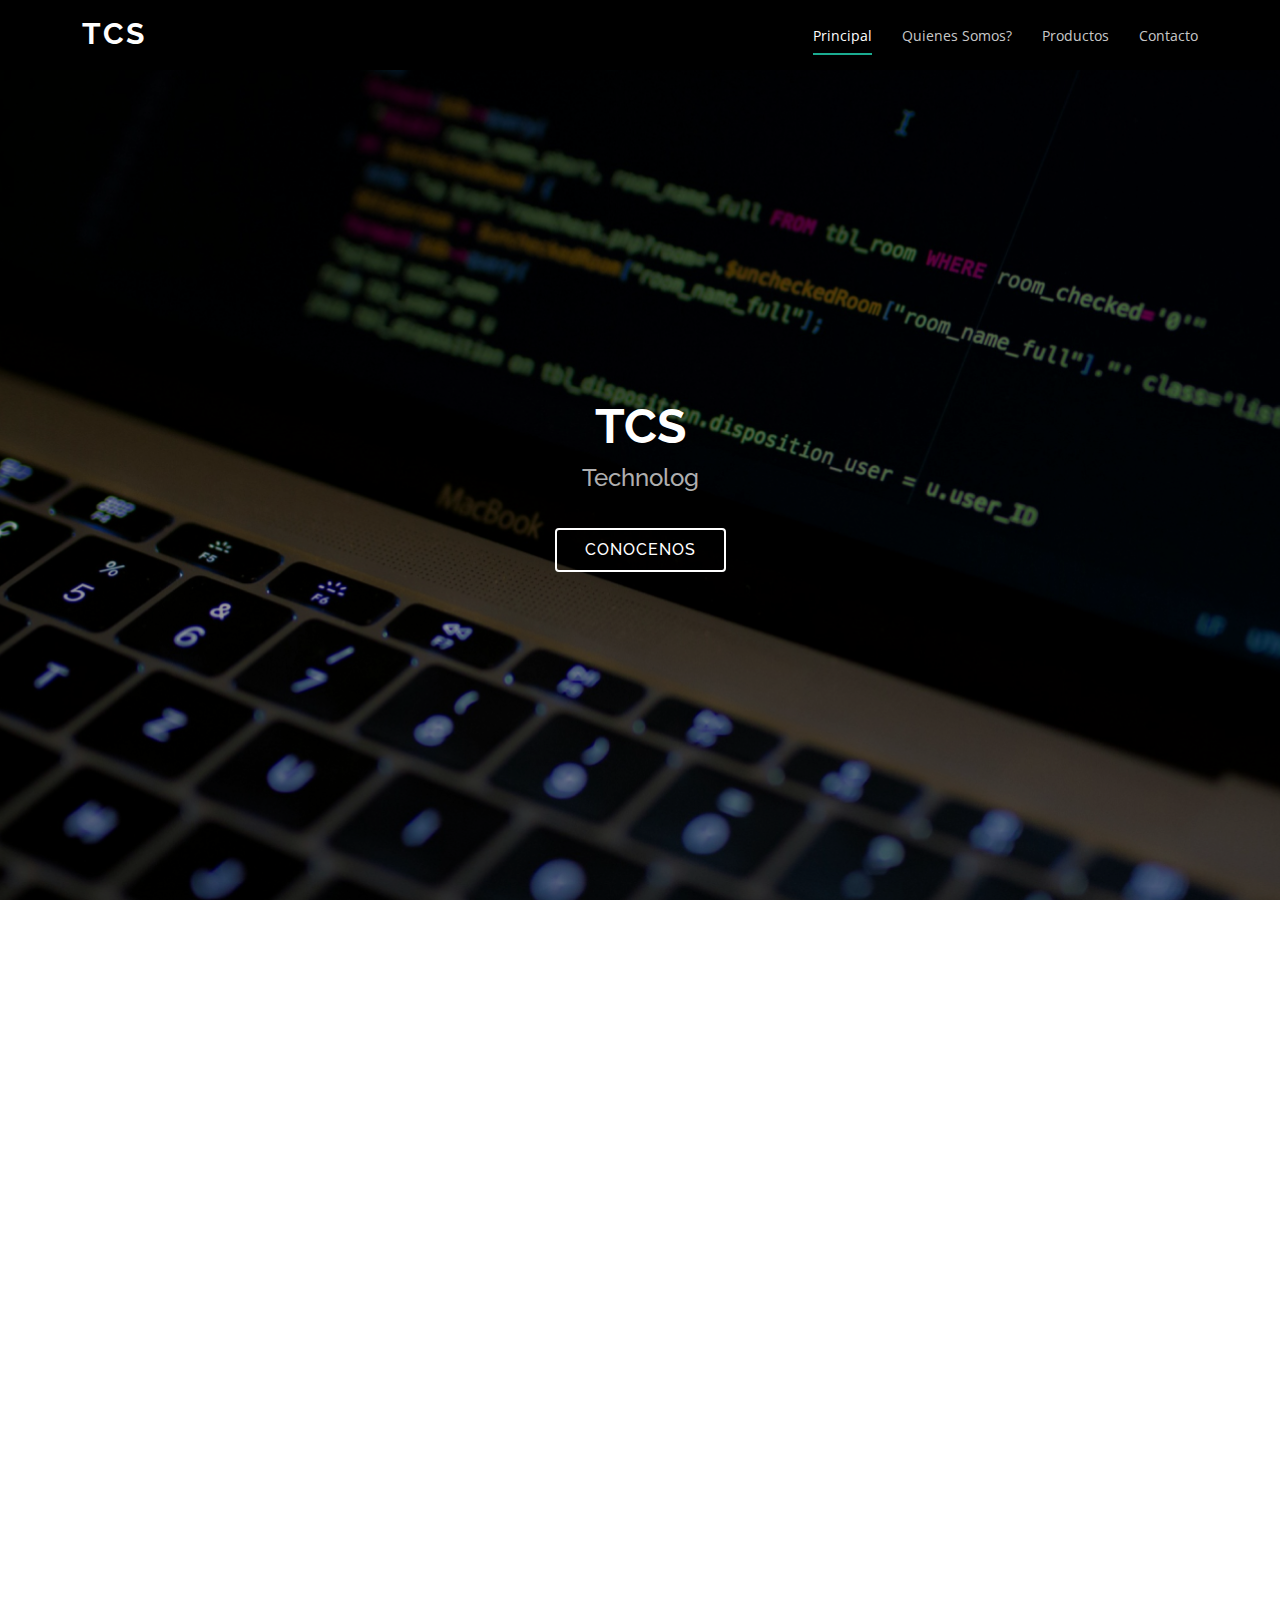
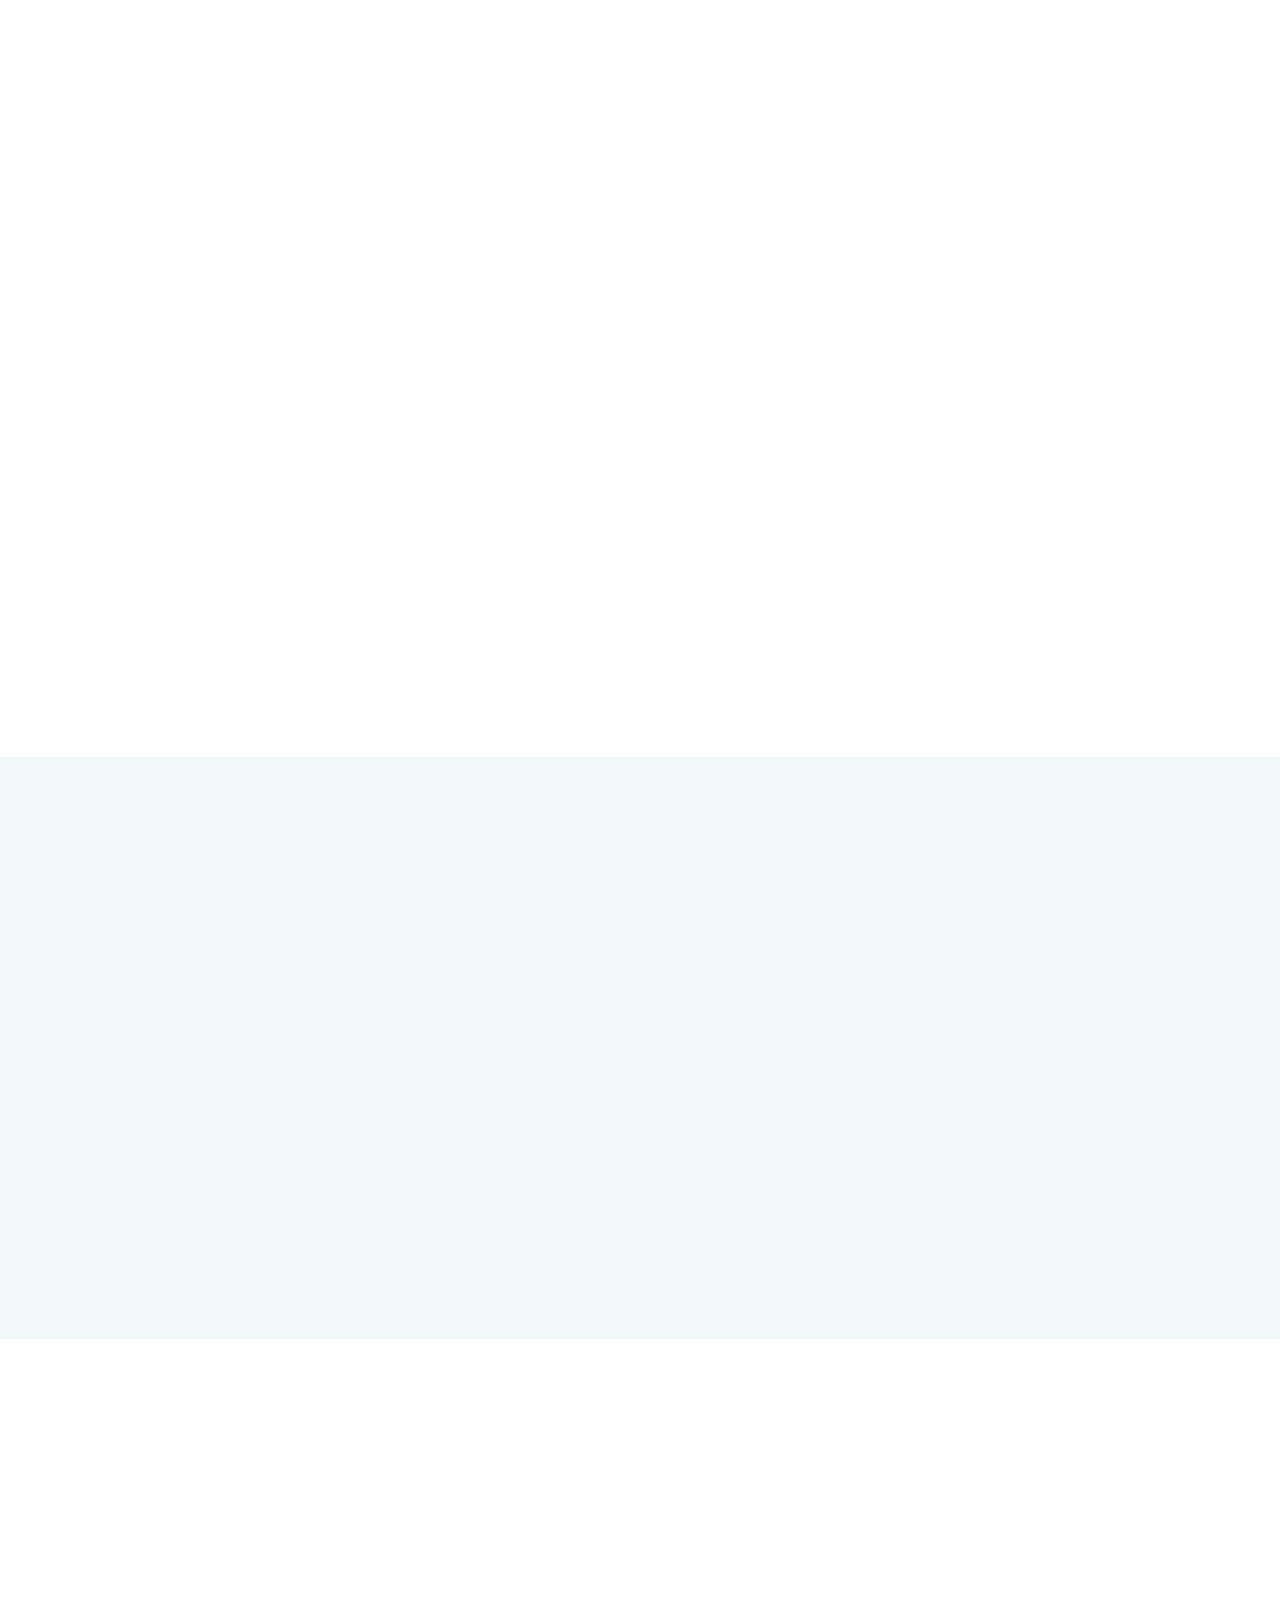
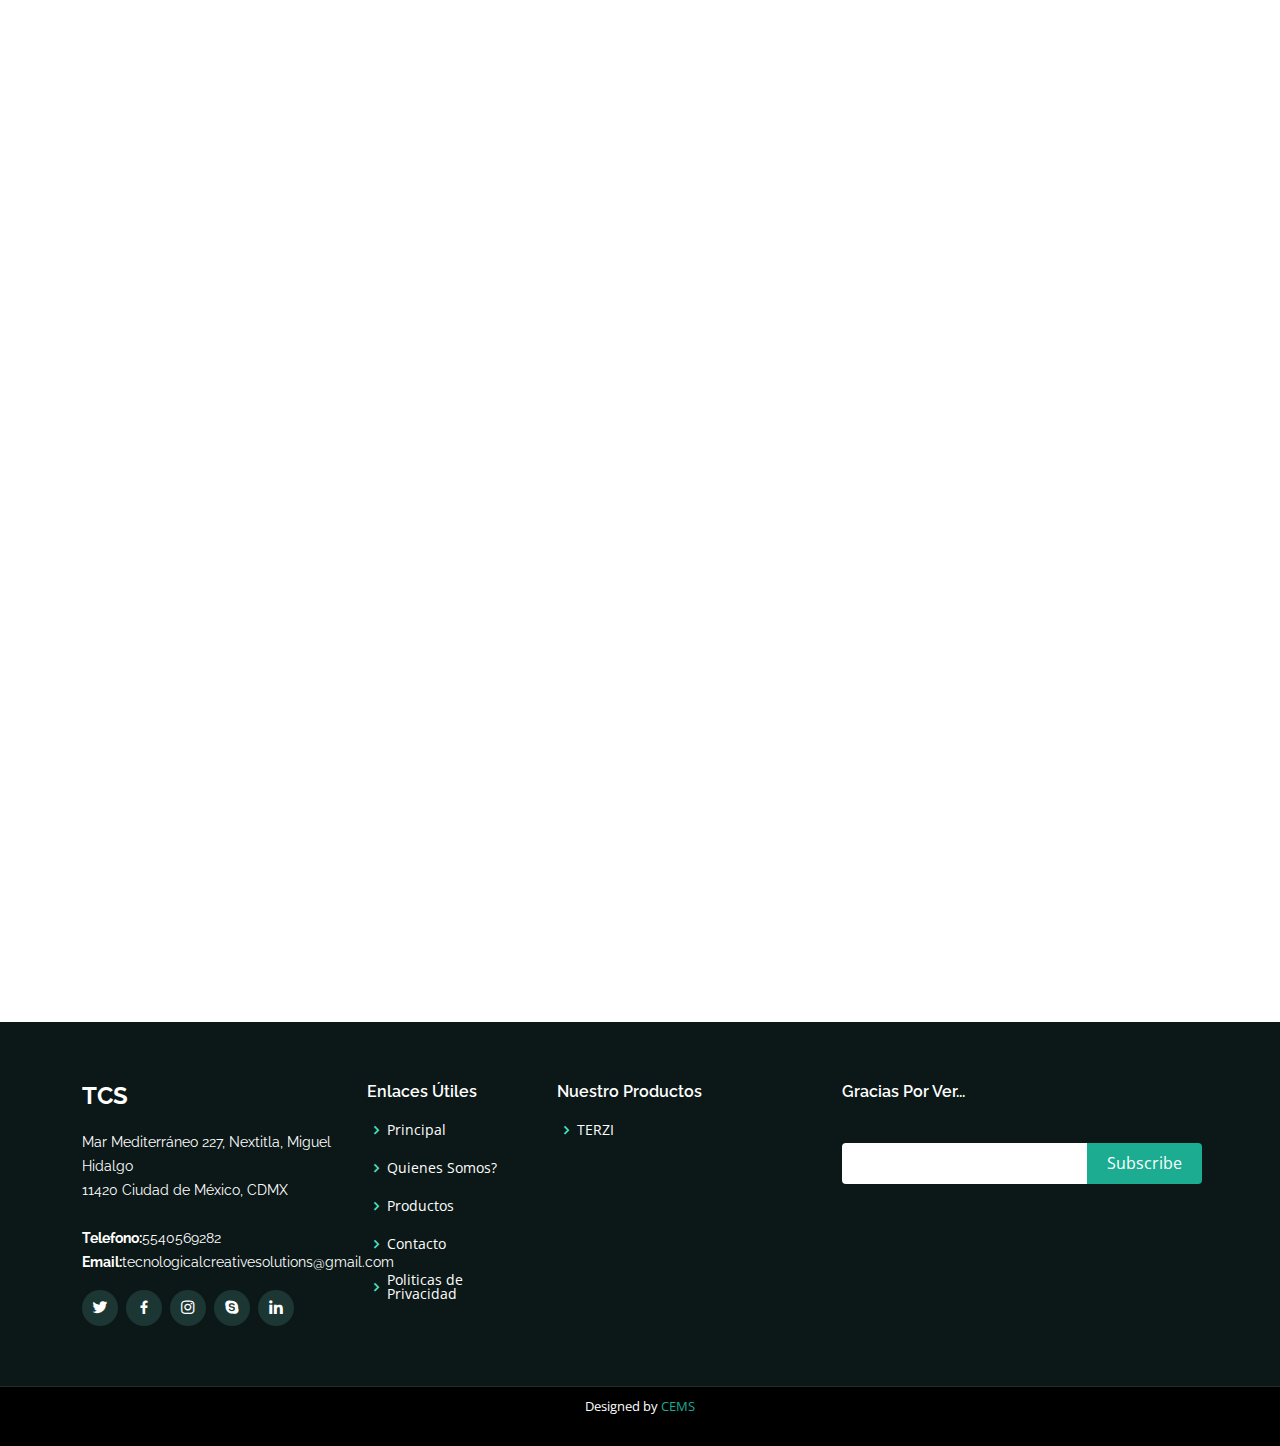
==== index.html @ e05beb1e "Update index.html" ====
<!DOCTYPE html>
<html lang="en">

<head>
  <meta charset="utf-8">
  <meta content="width=device-width, initial-scale=1.0" name="viewport">

  <title>TCS</title>
  <meta content="" name="description">
  <meta content="" name="keywords">


  

  <!-- Google Fonts -->
  <link href="https://fonts.googleapis.com/css?family=Open+Sans:300,300i,400,400i,600,600i,700,700i|Raleway:300,300i,400,400i,500,500i,600,600i,700,700i|Poppins:300,300i,400,400i,500,500i,600,600i,700,700i" rel="stylesheet">

  <!-- Vendor CSS Files -->
  <link href="assets/vendor/aos/aos.css" rel="stylesheet">
  <link href="assets/vendor/bootstrap/css/bootstrap.min.css" rel="stylesheet">
  <link href="assets/vendor/bootstrap-icons/bootstrap-icons.css" rel="stylesheet">
  <link href="assets/vendor/boxicons/css/boxicons.min.css" rel="stylesheet">
  <link href="assets/vendor/glightbox/css/glightbox.min.css" rel="stylesheet">
  <link href="assets/vendor/swiper/swiper-bundle.min.css" rel="stylesheet">

  <!-- Template Main CSS File -->
  <link href="assets/css/style.css" rel="stylesheet">

  <!-- =======================================================
  * Template Name: Maxim
  * Updated: Mar 12 2024 with Bootstrap v5.3.3
  * Template URL: https://bootstrapmade.com/maxim-free-onepage-bootstrap-theme/
  * Author: BootstrapMade.com
  * License: https://bootstrapmade.com/license/
  ======================================================== -->
</head>

<body>

  <!-- ======= Header ======= -->
  <header id="header" class="fixed-top d-flex align-items-center">
    <div class="container d-flex justify-content-between">

      <div class="logo">
        <h1><a href="index.html">TCS</a></h1>
        <!-- Uncomment below if you prefer to use an image logo -->
        <!-- <a href="index.html"><img src="assets/img/logo.png" alt="" class="img-fluid"></a>-->
      </div>

      <nav id="navbar" class="navbar">
        <ul>
          <li><a class="nav-link scrollto active" href="#hero">Principal</a></li>
          <li><a class="nav-link scrollto" href="#about">Quienes Somos?</a></li>
          <li><a class="nav-link scrollto" href="#xd">Productos</a></li>
          <li><a class="nav-link scrollto" href="#contact">Contacto</a></li>
        </ul>
        <i class="bi bi-list mobile-nav-toggle"></i>
      </nav><!-- .navbar -->

    </div>
  </header><!-- End Header -->

  <!-- ======= Hero Section ======= -->
  <section id="hero" class="d-flex flex-column justify-content-center align-items-center">
    <div class="container text-center text-md-left" data-aos="fade-up">
      <h1>TCS</h1>
      <h2 id="texto-cambiante">Technological and creative solutions</h2>
      <a href="#about" class="btn-get-started scrollto">Conocenos</a>
    </div>
  </section><!-- End Hero -->

  <main id="main">

    <!-- ======= About Section ======= -->
    <section id="about" class="about features">
      <div class="container">

        <div class="row">
          <div class="col-xl-6 col-lg-7" data-aos="fade-right">
            <img src="assets/img/about-img.jpg" class="img-fluid" alt="">
          </div>
          <div class="col-xl-6 col-lg-5 pt-5 pt-lg-0">
            <h3 data-aos="fade-up">Quienes Somos?</h3>
            <p data-aos="fade-up">
              Somos una empresa de desarrollo de software dedicada a simplificar el acceso a la tecnología para empresas en todo México. Buscamos convertirnos en una entidad reconocida a nivel nacional en un plazo de 5 años, mediante la creación de soluciones innovadoras y productos de alta calidad que se ajusten a las necesidades diversas de nuestros clientes.
            </p>

          

            <div class="icon-box" data-aos="fade-up" data-aos-delay="100">
              <i class="bx bx-cube-alt"></i>
              <h4>"Solutions for everything"</h4>
              <p>Slogan</p>
            </div>

            

          </div>
        </div>

     

        <div class="row">
          
          <div class="col-lg-4 mb-5 mb-lg-0" data-aos="fade-right">
            <ul class="nav nav-tabs flex-column">
              <h2>Nuestros Objetivos</h2>
              <br>
              <li class="nav-item">
                <a class="nav-link active show" data-bs-toggle="tab" href="#tab-1">
                  <h4>Generar Soluciones Creativas</h4>
                  <p>Desarrollar ideas innovadoras que resuelvan problemas alineados con nuestra visión creativa. Fomentar la creatividad y la originalidad para superar los desafíos con ingenio y eficacia.</p>
                </a>
              </li>
              <li class="nav-item mt-2">
                <a class="nav-link" data-bs-toggle="tab" href="#tab-2">
                  <h4>Optimizar la Eficiencia Económica</h4>
                  <p>Establecer una infraestructura económica para lograr resultados sobresalientes con recursos limitados. Maximizar la eficiencia operativa y la rentabilidad sin comprometer la calidad de nuestros productos.</p>
                </a>
              </li>
              <li class="nav-item mt-2">
                <a class="nav-link" data-bs-toggle="tab" href="#tab-3">
                  <h4>Impulsar la Mejora Continua</h4>
                  <p>Recolectar y aplicar retroalimentación de los clientes para perfeccionar constantemente tanto nuestros productos como la experiencia global.</p>
                </a>
              </li>
              <li class="nav-item mt-2">
                <a class="nav-link" data-bs-toggle="tab" href="#tab-4">
                  <h4>Priorizar la Satisfacción del Cliente</h4>
                  <p>Enfocarse en cumplir las expectativas del cliente mediante la entrega de productos de la más alta calidad y un servicio excepcional.</p>
                </a>
              </li>
            </ul>
          </div>
          
          <div class="col-lg-7 ml-auto" data-aos="fade-left">
            <div class="tab-content"  style="margin-left: 150px;">
              <div class="tab-pane active show" id="tab-1">
                <figure>
                  <img src="assets/img/features-1.png" alt="" class="img-fluid">
                </figure>
              </div>
              <div class="tab-pane" id="tab-2">
                <figure>
                  <img src="assets/img/features-2.png" alt="" class="img-fluid">
                </figure>
              </div>
              <div class="tab-pane" id="tab-3">
                <figure>
                  <img src="assets/img/features-3.png" alt="" class="img-fluid">
                </figure>
              </div>
              <div class="tab-pane" id="tab-4">
                <figure>
                  <img src="assets/img/features-4.png" alt="" class="img-fluid">
                </figure>
              </div>
            </div>
          </div>
        </div>

      </div>
    
    
    </section><!-- End Features Section -->

    <!-- ======= Services Section ======= -->

    <section id="xd">

      
    <section id="services" class="services section-bg">
      <div class="container">

        <div class="section-title" data-aos="fade-up">
          <h2>Siempre tratamos de entregarte lo mejor</h2>
          
        </div>

        <div class="row">
          <div class="col-md-6 col-lg-3 d-flex align-items-stretch mb-5 mb-lg-0" data-aos="fade-up">
            <div class="icon-box icon-box-pink">
              <div class="icon"><i class="bx bxl-dribbble"></i></div>
              <h4 class="title"><a href="">Accesibilidad</a></h4>
              <p class="description">TCS ofrece sus productos al público en general, disponibles para aquellos interesados en adquirirlos. ¡Descúbrelos ahora mismo!</p>
            </div>
          </div>

          <div class="col-md-6 col-lg-3 d-flex align-items-stretch mb-5 mb-lg-0" data-aos="fade-up" data-aos-delay="100">
            <div class="icon-box icon-box-cyan">
              <div class="icon"><i class="bx bx-file"></i></div>
              <h4 class="title"><a href="">Privacidad</a></h4>
              <p class="description">TCS se esfuerza por brindar el mejor servicio al almacenar los datos personales en la cuenta de sus usuarios y garantizar que esos datos se mantengan confidenciales y seguros.  </p>
            </div>
          </div>

          <div class="col-md-6 col-lg-3 d-flex align-items-stretch mb-5 mb-lg-0" data-aos="fade-up" data-aos-delay="200">
            <div class="icon-box icon-box-green">
              <div class="icon"><i class="bx bx-tachometer"></i></div>
              <h4 class="title"><a href="">Fabricación</a></h4>
              <p class="description">Nos comprometemos a proporcionar productos de alta calidad a un costo menor, optimizando recursos para garantizar una mayor efectividad en tus proyectos.</p>
            </div>
          </div>

          <div class="col-md-6 col-lg-3 d-flex align-items-stretch mb-5 mb-lg-0" data-aos="fade-up" data-aos-delay="300">
            <div class="icon-box icon-box-blue">
              <div class="icon"><i class="bx bx-world"></i></div>
              <h4 class="title"><a href="">Atención al cliente</a></h4>
              <p class="description">TCS siempre está dispuesta a atender a los clientes ante cualquier situación que puedan presentar y brindar un servicio al cliente excepcional. </p>
            </div>
          </div>

        </div>

      </div>
    </section><!-- End Services Section -->

    <!-- ======= Testimonials Section ======= -->
    <section id="testimonials" class="testimonials">
      <div class="container">

        <div class="section-title" data-aos="fade-up">
          <h2>Nuestros Productos</h2>
          <p>Te damos la bienvenida a nuestro catalogo TCS, donde ofrecemos soluciones inteligentes y eficientes. Nuestros productos están desarrollados para abordar desafíos actuales y superar expectativas, ya sea optimizando procesos, mejorando la productividad o elevando la experiencia del usuario.</p>
        </div>

        <div class="testimonials-slider swiper" data-aos="fade-up" data-aos-delay="100">
          
          
          <div class="swiper-wrapper">

            <center>
              <div class="swiper-slide">
                <div class="testimonial-item">
                  <p>
                    <i class="bx bxs-quote-alt-left quote-icon-left"></i>
                    TERZI es una AppWeb diseñada con el propósito de potenciar la interacción entre sastres y clientes. Su enfoque se centra en simplificar la comunicación, optimizar el procedimiento de toma de medidas para los sastres, y asistir a los clientes en la búsqueda del sastre más idóneo para satisfacer sus necesidades personales.
                    <i class="bx bxs-quote-alt-right quote-icon-right"></i>
                    <br>
                    <a href="portfolio-details.html">Conoce mas sobre Terzi.</a>
                  </p>
                  <img src="assets/img/projects/logo_sn_fondo (2).png" class="testimonial-img" alt="imgTERZI">
                  <h3><a href="portfolio-details.html">TERZI</a></h3>
                  <h4>AppWeb</h4>
                </div>
              </div><!-- End testimonial item -->
            </center>

          </div>
          <div class="swiper-pagination"></div>
        </div>

      </div>
    </section><!-- End Testimonials Section -->
    </section>
    


    <!-- ======= Contact Section ======= -->
    <section id="contact" class="contact">
      <div class="container">

        <div class="section-title" data-aos="fade-up">
          <h2>Contacto</h2>
          <p>Ya sea que desees obtener más información sobre nuestros productos, discutir una solución personalizada o simplemente explorar las posibilidades, estamos a tu disposición. En TCS, no solo ofrecemos software excepcional, sino también un compromiso inquebrantable con la satisfacción del cliente.</p>
        </div>

        <div class="row no-gutters justify-content-center" data-aos="fade-up">

          <div class="col-lg-5 d-flex align-items-stretch">
            <div class="info">
              <div class="address">
                <i class="bi bi-geo-alt"></i>
                <h4>DIRECCION:</h4>
                <p>Mar Mediterráneo 227, Nextitla, Miguel Hidalgo, 11420 Ciudad de México, CDMX</p>
              </div>

              <div class="email mt-4">
                <i class="bi bi-envelope"></i>
                <h4>EMAIL:</h4>
                <p>Mar Mediterráneo 227, Nextitla, Miguel Hidalgo, 11420 Ciudad de México, CDMX</p>
              </div>

              <div class="phone mt-4">
                <i class="bi bi-phone"></i>
                <h4>TELEFONO:</h4>
                <p>5540569282</p>
              </div>

            </div>

          </div>

          <div class="col-lg-5 d-flex align-items-stretch">
            <iframe style="border:0; width: 100%; height: 270px;" src="https://www.google.com/maps/embed?pb=!1m18!1m12!1m3!1d395.4352001854846!2d-99.17536947569386!3d19.45406512640675!2m3!1f0!2f0!3f0!3m2!1i1024!2i768!4f13.1!3m3!1m2!1s0x85cdffeaf6b0a85d%3A0xb6ad4ff925a0d906!2sCentro%20Estudios%20Cient%C3%ADficos%20y%20Tecnol%C3%B3gicos%20(CECyT%209)%20%22Juan%20de%20Dios%20B%C3%A1tiz%22!5e0!3m2!1ses-419!2smx!4v1710270339985!5m2!1ses-419!2smx" width="600" height="450" style="border:0;" allowfullscreen="" loading="lazy" referrerpolicy="no-referrer-when-downgrade" frameborder="0" allowfullscreen></iframe>
          </div>

        </div>


      </div>
    </section><!-- End Contact Section -->

  </main><!-- End #main -->

  <!-- ======= Footer ======= -->
  <footer id="footer">
    <div class="footer-top">
      <div class="container">
        <div class="row">

          <div class="col-lg-3 col-md-6">
            <div class="footer-info">
              <h3>TCS</h3>
              <p>
                Mar Mediterráneo 227, Nextitla, Miguel Hidalgo<br>
                11420 Ciudad de México, CDMX<br><br>
                <strong>Telefono:</strong>5540569282<br>
                <strong>Email:</strong>tecnologicalcreativesolutions@gmail.com<br>
              </p>
              <div class="social-links  mt-3">
                <a href="#" class="twitter"><i class="bx bxl-twitter"></i></a>
                <a href="#" class="facebook"><i class="bx bxl-facebook"></i></a>
                <a href="#" class="instagram"><i class="bx bxl-instagram"></i></a>
                <a href="#" class="google-plus"><i class="bx bxl-skype"></i></a>
                <a href="#" class="linkedin"><i class="bx bxl-linkedin"></i></a>
              </div>
            </div>
          </div>

          <div class="col-lg-2 col-md-6 footer-links">
            <h4>Enlaces Útiles</h4>
            <ul>
              <li><i class="bx bx-chevron-right"></i> <a href="#">Principal</a></li>
              <li><i class="bx bx-chevron-right"></i> <a href="#">Quienes Somos?</a></li>
              <li><i class="bx bx-chevron-right"></i> <a href="#">Productos</a></li>
              <li><i class="bx bx-chevron-right"></i> <a href="#">Contacto</a></li>
              <li><i class="bx bx-chevron-right"></i> <a href="#">Politicas de Privacidad</a></li>
            </ul>
          </div>

          <div class="col-lg-3 col-md-6 footer-links">
            <h4>Nuestro Productos</h4>
            <ul>
              <li><i class="bx bx-chevron-right"></i> <a href="#">TERZI</a></li>
          
            </ul>
          </div>

          <div class="col-lg-4 col-md-6 footer-newsletter">
            <h4>Gracias Por Ver...</h4>
            <p></p>
            <form action="" method="post">
              <input type="email" name="email"><input type="submit" value="Subscribe">
            </form>

          </div>

        </div>
      </div>
    </div>

    <div class="container">

      <div class="credits">
        <!-- All the links in the footer should remain intact. -->
        <!-- You can delete the links only if you purchased the pro version. -->
        <!-- Licensing information: https://bootstrapmade.com/license/ -->
        <!-- Purchase the pro version with working PHP/AJAX contact form: https://bootstrapmade.com/maxim-free-onepage-bootstrap-theme/ -->
        Designed by <a href="https://bootstrapmade.com/">CEMS</a>
      </div>
    </div>
  </footer><!-- End Footer -->

  <a href="#" class="back-to-top d-flex align-items-center justify-content-center"><i class="bi bi-arrow-up-short"></i></a>

  <!-- Vendor JS Files -->
  <script src="assets/vendor/aos/aos.js"></script>
  <script src="assets/vendor/bootstrap/js/bootstrap.bundle.min.js"></script>
  <script src="assets/vendor/glightbox/js/glightbox.min.js"></script>
  <script src="assets/vendor/isotope-layout/isotope.pkgd.min.js"></script>
  <script src="assets/vendor/swiper/swiper-bundle.min.js"></script>
  <script src="assets/vendor/php-email-form/validate.js"></script>

  <!-- Template Main JS File -->
  <script src="assets/js/main.js"></script>


  
<script>
  // Texto a mostrar y configuración de animación
  var textos = ["Technological and creative solutions", "Solutions for everything"];
  var indice = 0;
  var velocidadEscritura = 85; // Velocidad de escritura (en milisegundos)
  var pausaEntreTextos = 2000; // Pausa entre textos (en milisegundos)

  function escribirTexto(texto, index, callback) {
    if (index < texto.length) {
      document.getElementById("texto-cambiante").innerHTML += texto.charAt(index);
      setTimeout(function() {
        escribirTexto(texto, index + 1, callback);
      }, velocidadEscritura);
    } else {
      setTimeout(callback, pausaEntreTextos);
    }
  }

  function cambiarTexto() {
    document.getElementById("texto-cambiante").innerHTML = ""; // Limpiar el contenido actual
    escribirTexto(textos[indice], 0, function() {
      indice = (indice + 1) % textos.length; // Avanzar al siguiente texto o volver al primero si se llega al último
      cambiarTexto(); // Llamar de nuevo a la función para cambiar el siguiente texto
    });
  }

  cambiarTexto(); // Iniciar la animación al cargar la página
</script>
</body>

</html>
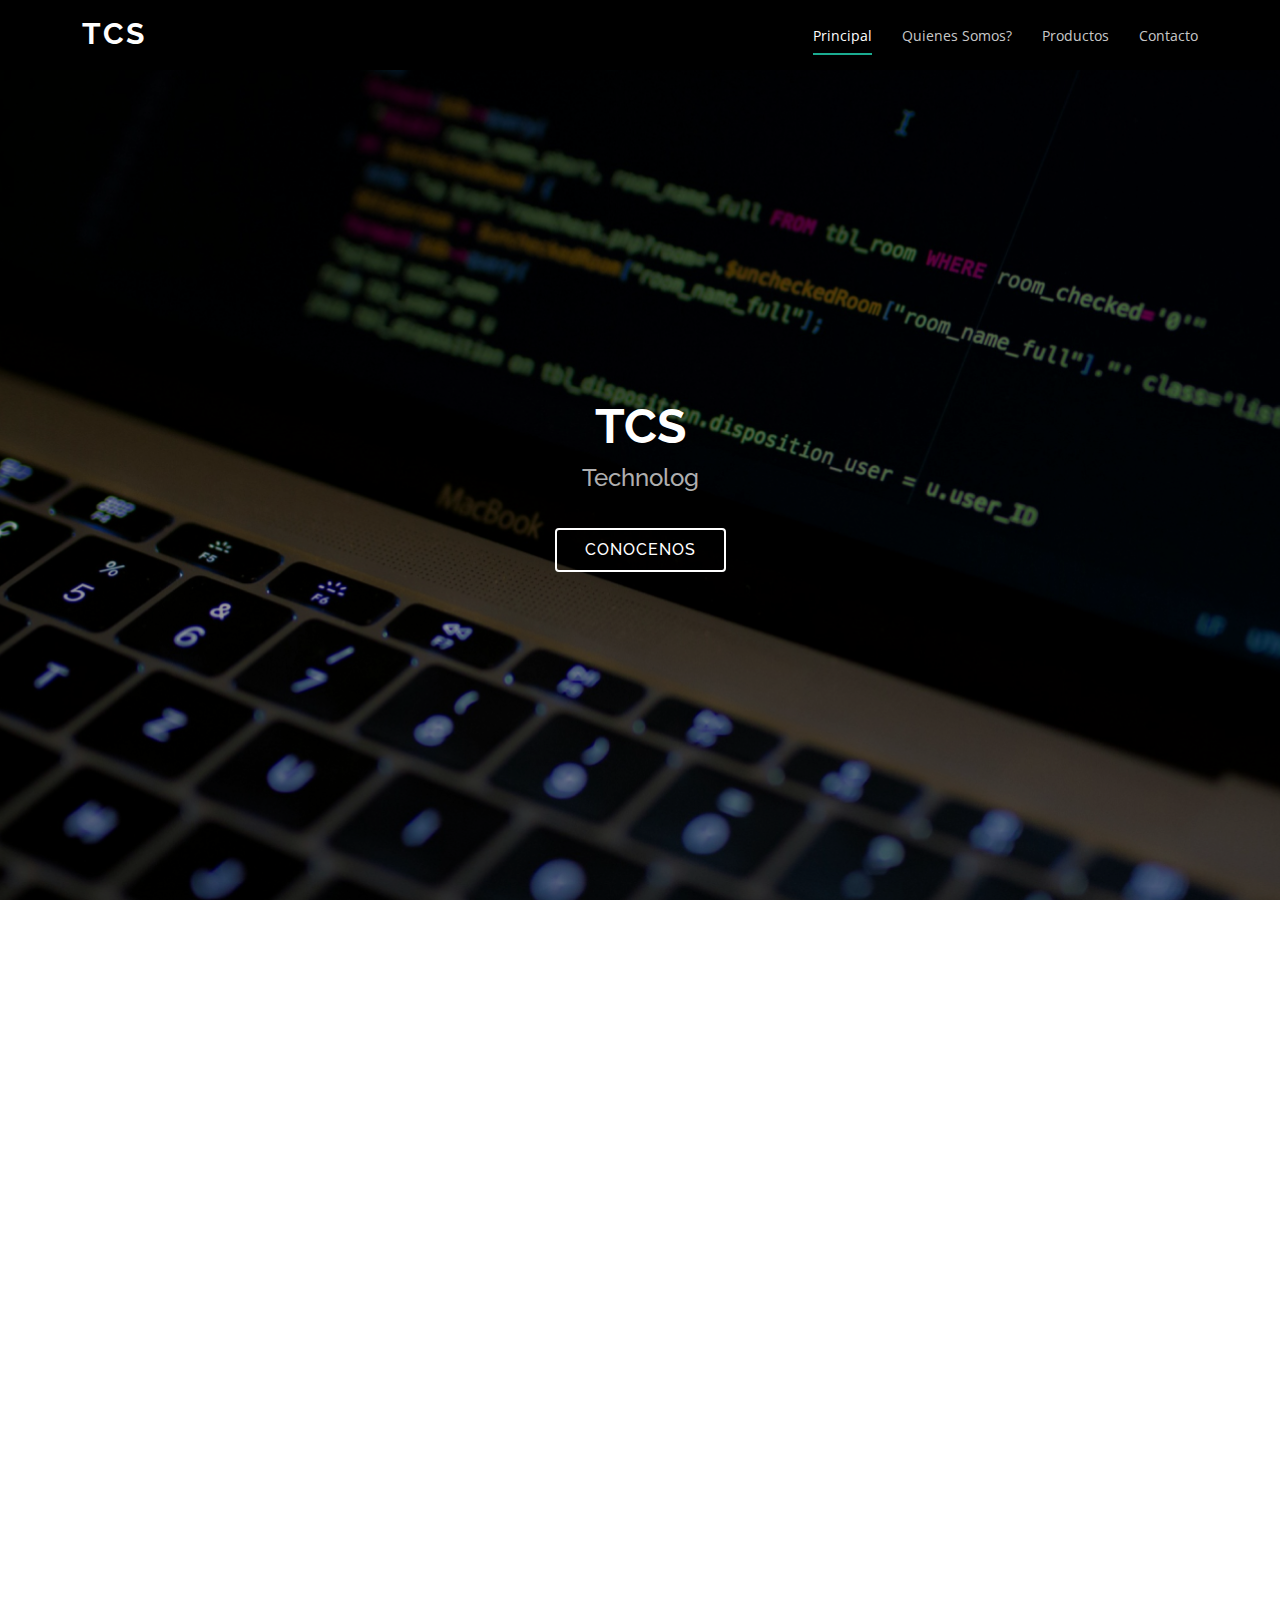
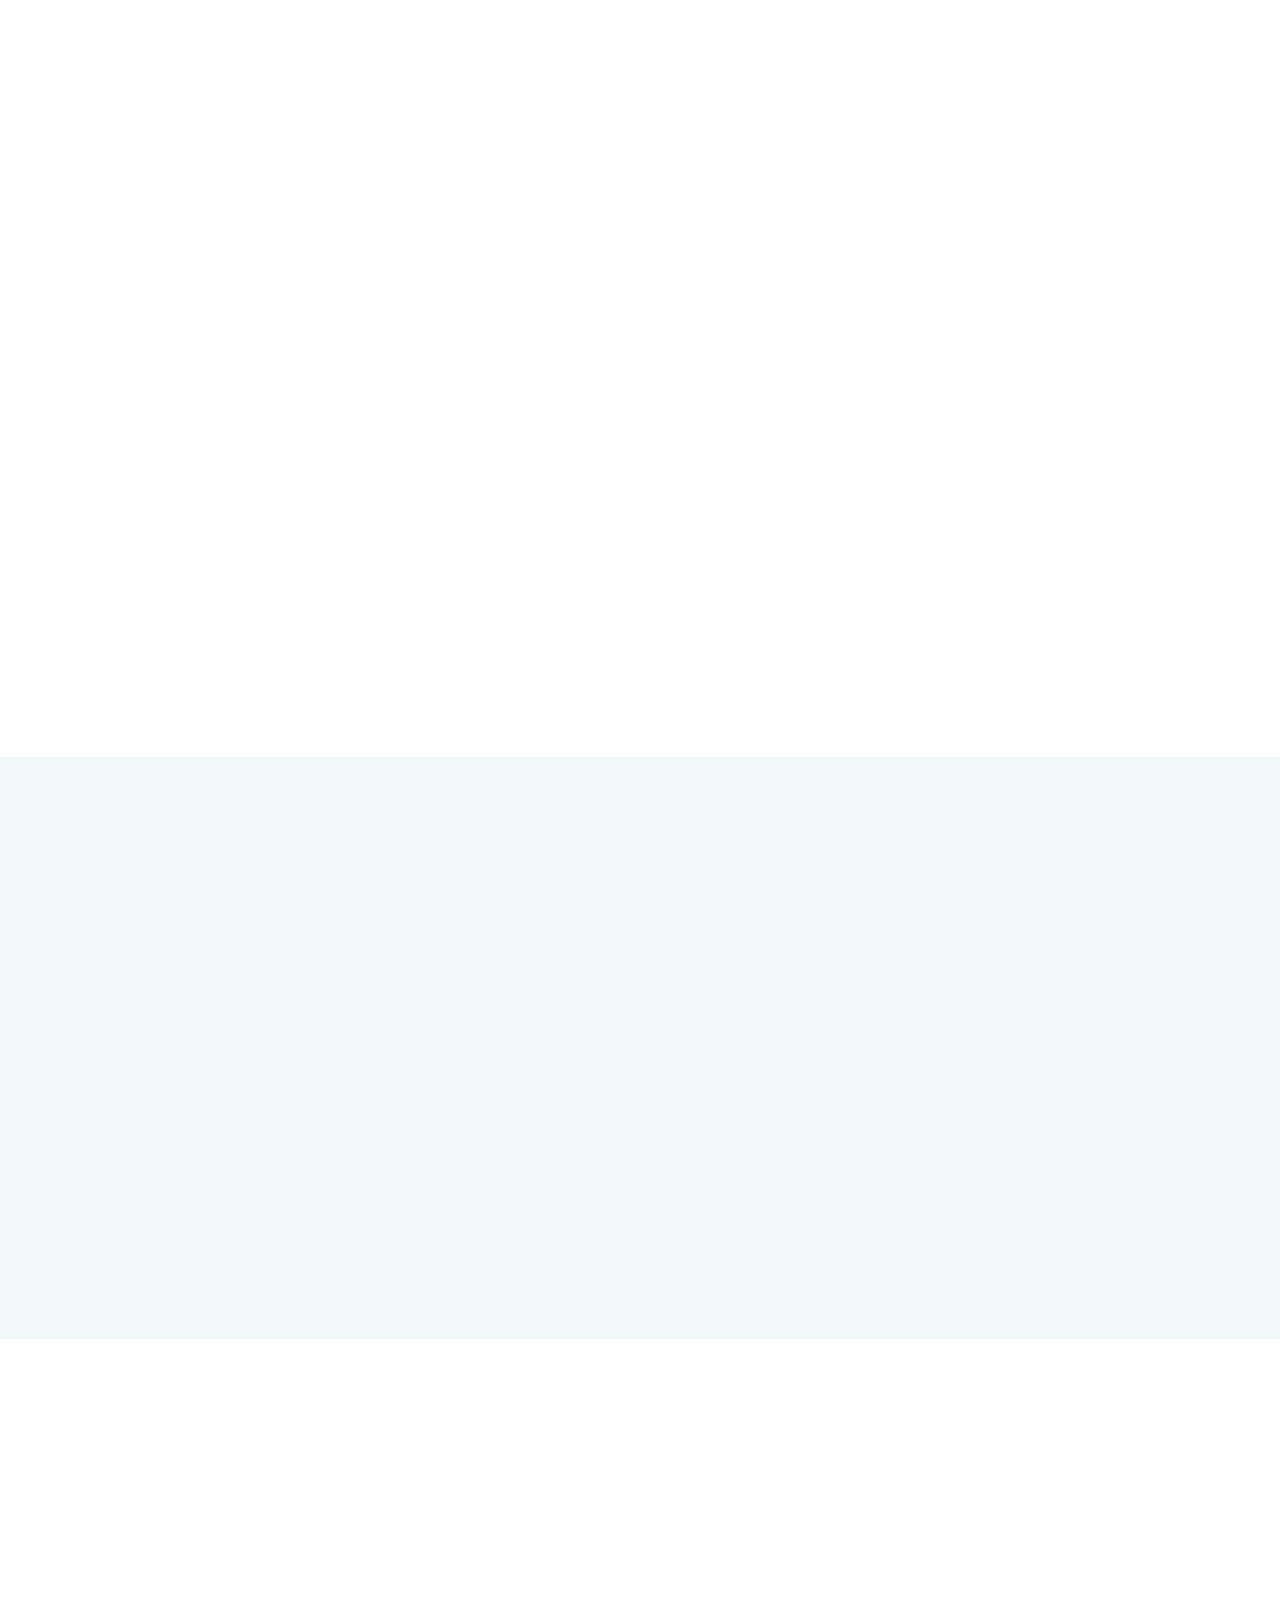
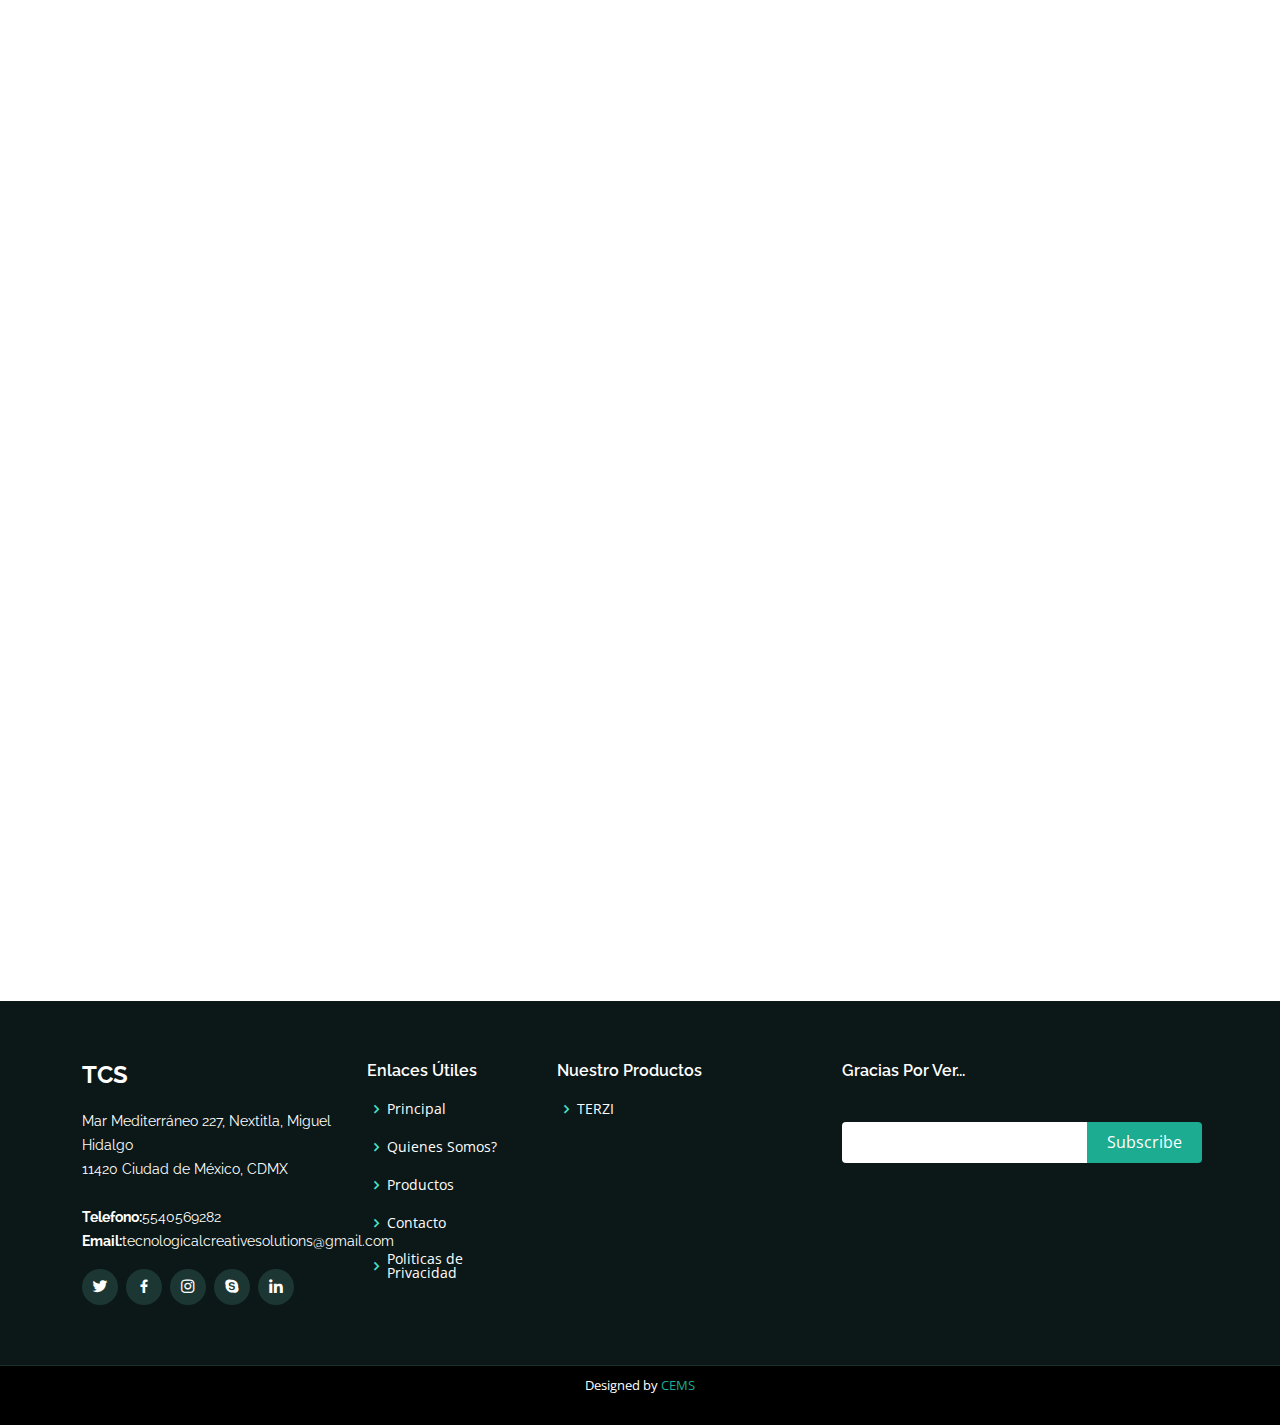
==== commit 392a62f9: "Update index.html" ====
--- a/index.html
+++ b/index.html
@@ -278,7 +278,7 @@
               <div class="email mt-4">
                 <i class="bi bi-envelope"></i>
                 <h4>EMAIL:</h4>
-                <p>Mar Mediterráneo 227, Nextitla, Miguel Hidalgo, 11420 Ciudad de México, CDMX</p>
+                <p> tecnologicalcreativesolutions@gmail.com </p>
               </div>
 
               <div class="phone mt-4">
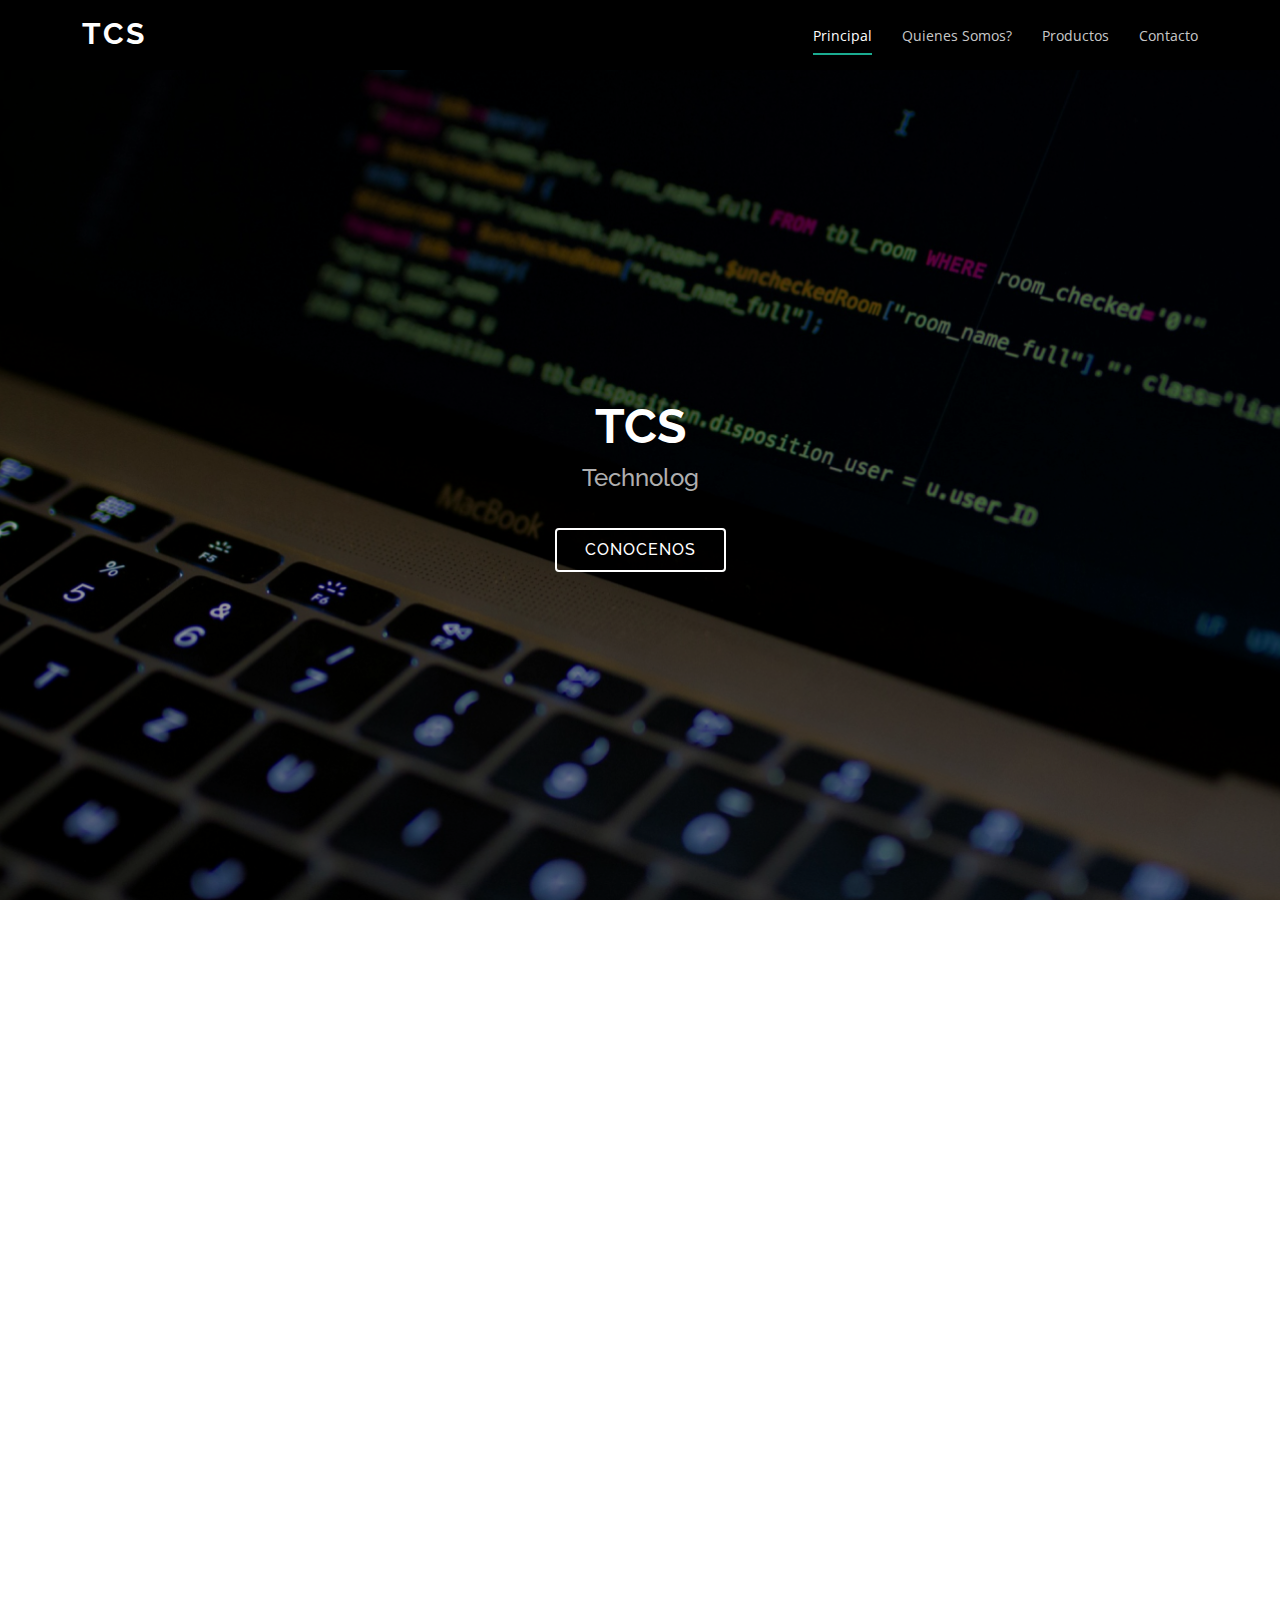
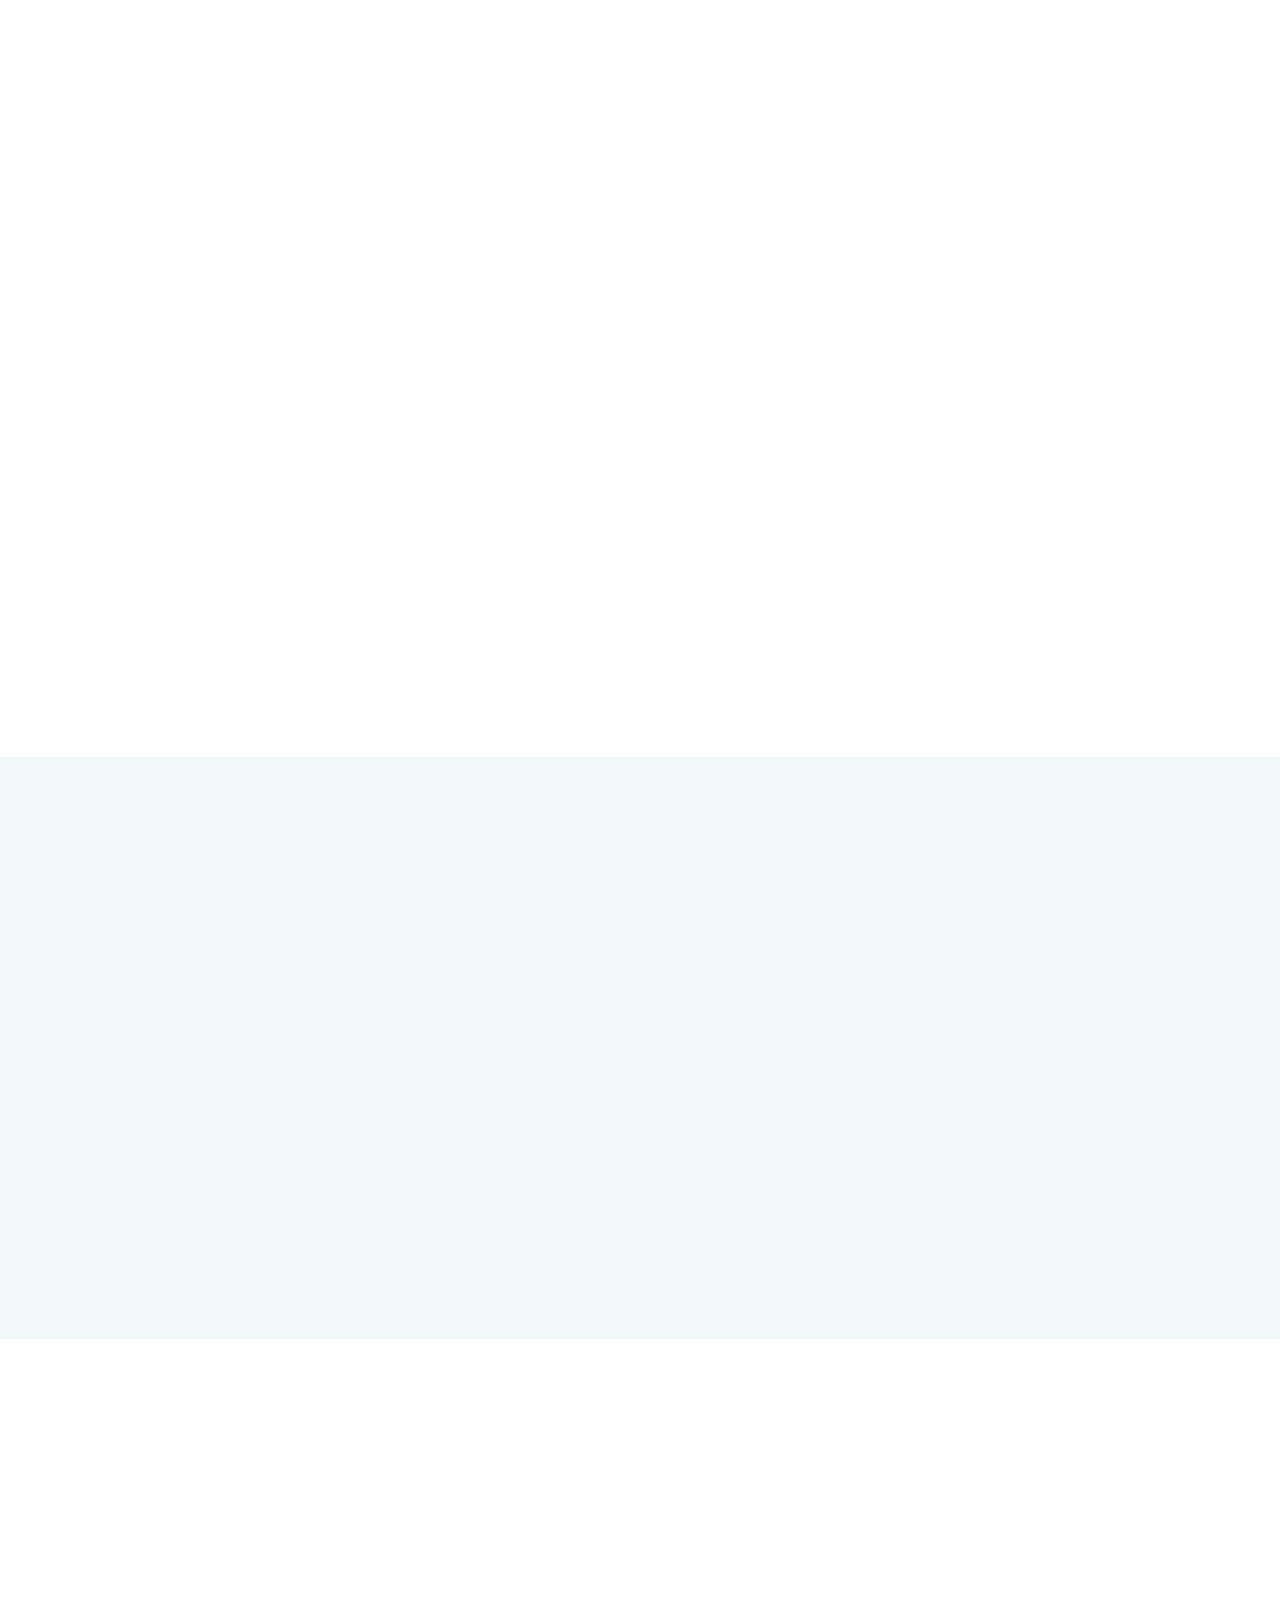
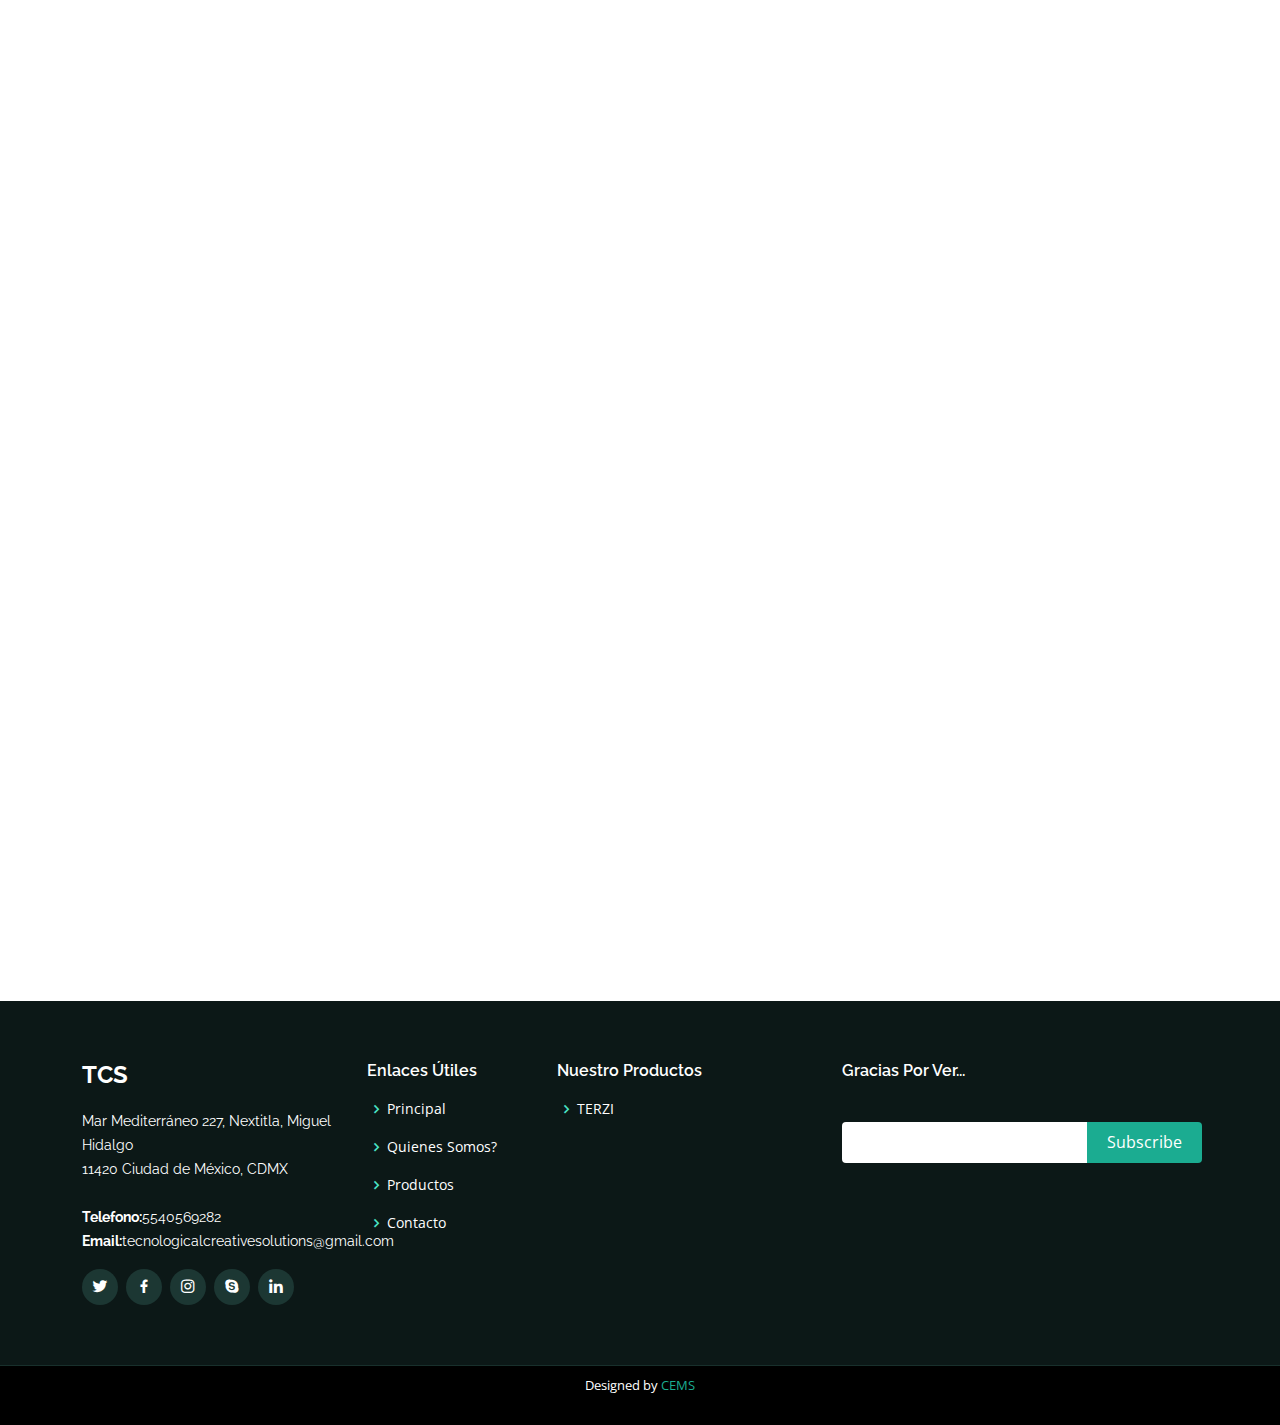
==== commit ab045b82: "Update index.html" ====
--- a/index.html
+++ b/index.html
@@ -332,10 +332,10 @@
             <h4>Enlaces Útiles</h4>
             <ul>
               <li><i class="bx bx-chevron-right"></i> <a href="#">Principal</a></li>
-              <li><i class="bx bx-chevron-right"></i> <a href="#">Quienes Somos?</a></li>
-              <li><i class="bx bx-chevron-right"></i> <a href="#">Productos</a></li>
-              <li><i class="bx bx-chevron-right"></i> <a href="#">Contacto</a></li>
-              <li><i class="bx bx-chevron-right"></i> <a href="#">Politicas de Privacidad</a></li>
+              <li><i class="bx bx-chevron-right"></i> <a href="#about">Quienes Somos?</a></li>
+              <li><i class="bx bx-chevron-right"></i> <a href="#xd">Productos</a></li>
+              <li><i class="bx bx-chevron-right"></i> <a href="#contact">Contacto</a></li>
+             
             </ul>
           </div>
 
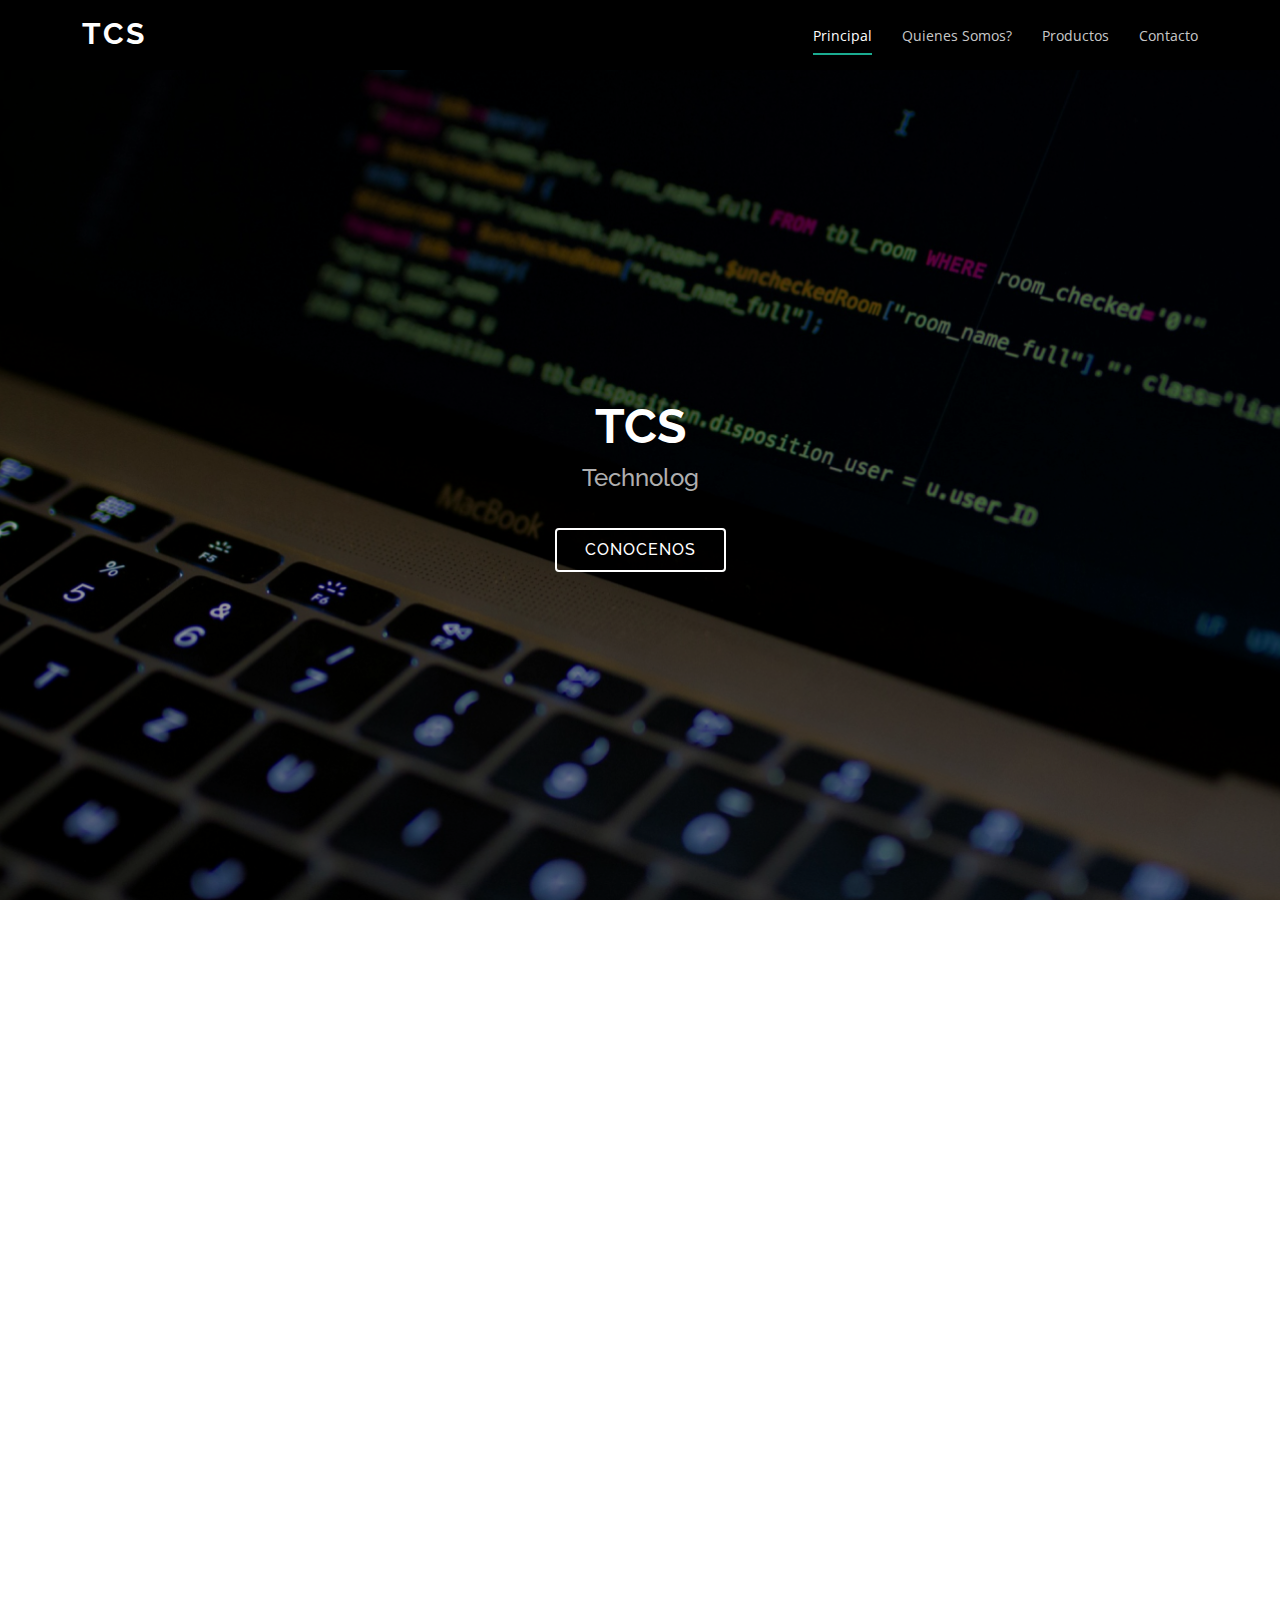
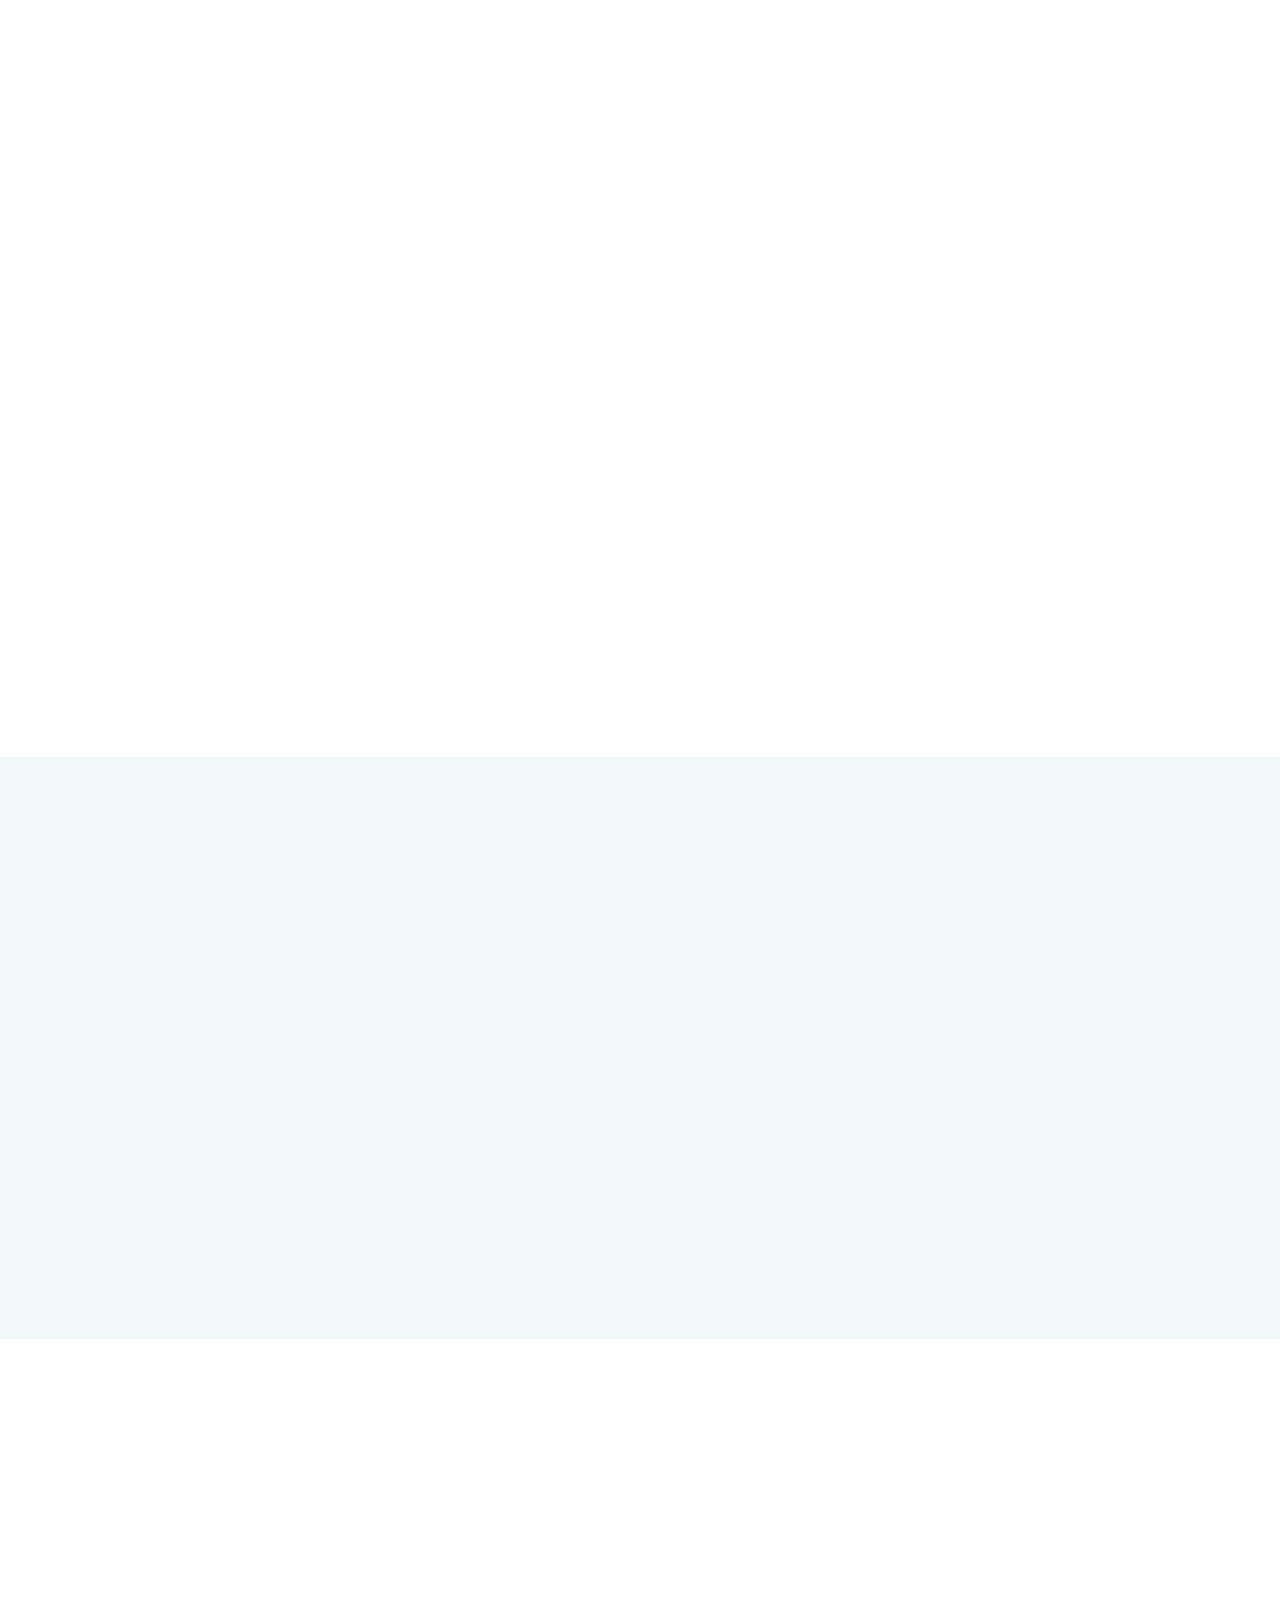
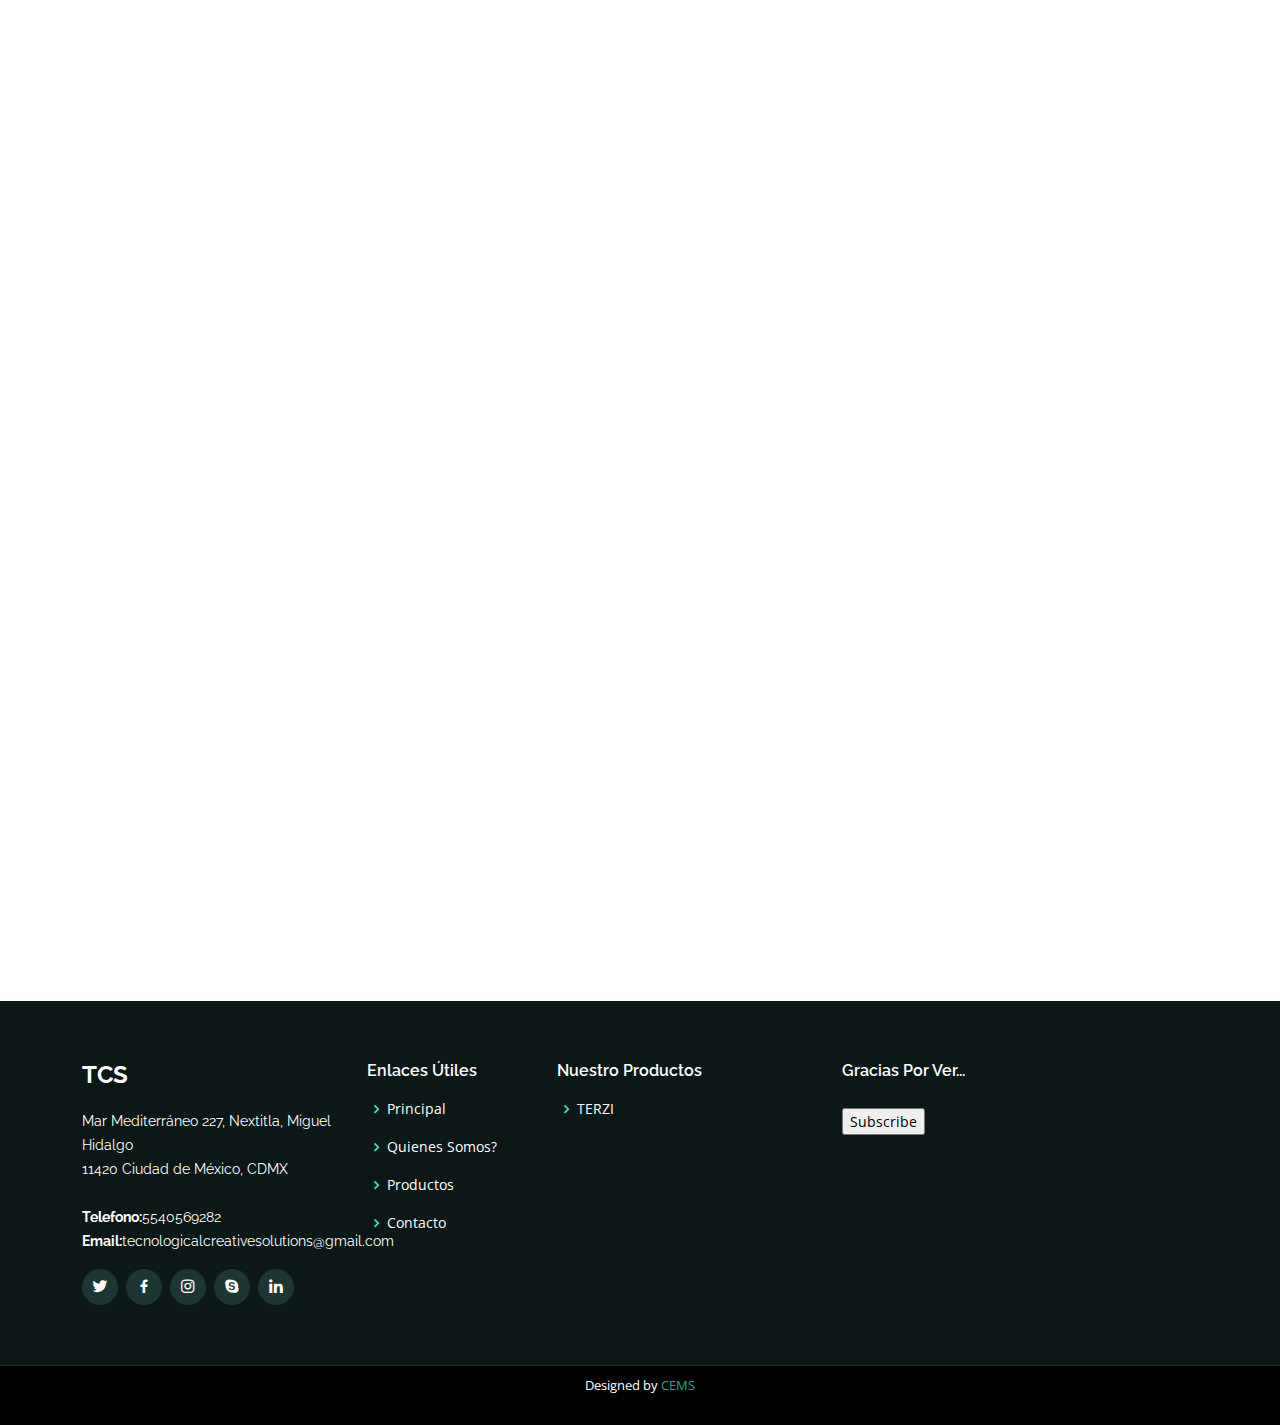
==== commit b9b5f348: "Update index.html" ====
--- a/index.html
+++ b/index.html
@@ -342,7 +342,7 @@
           <div class="col-lg-3 col-md-6 footer-links">
             <h4>Nuestro Productos</h4>
             <ul>
-              <li><i class="bx bx-chevron-right"></i> <a href="#">TERZI</a></li>
+              <li><i class="bx bx-chevron-right"></i> <a href="portfolio-details.html">TERZI</a></li>
           
             </ul>
           </div>
@@ -350,9 +350,9 @@
           <div class="col-lg-4 col-md-6 footer-newsletter">
             <h4>Gracias Por Ver...</h4>
             <p></p>
-            <form action="" method="post">
-              <input type="email" name="email"><input type="submit" value="Subscribe">
-            </form>
+            
+            <input type="submit" value="Subscribe">
+            
 
           </div>
 
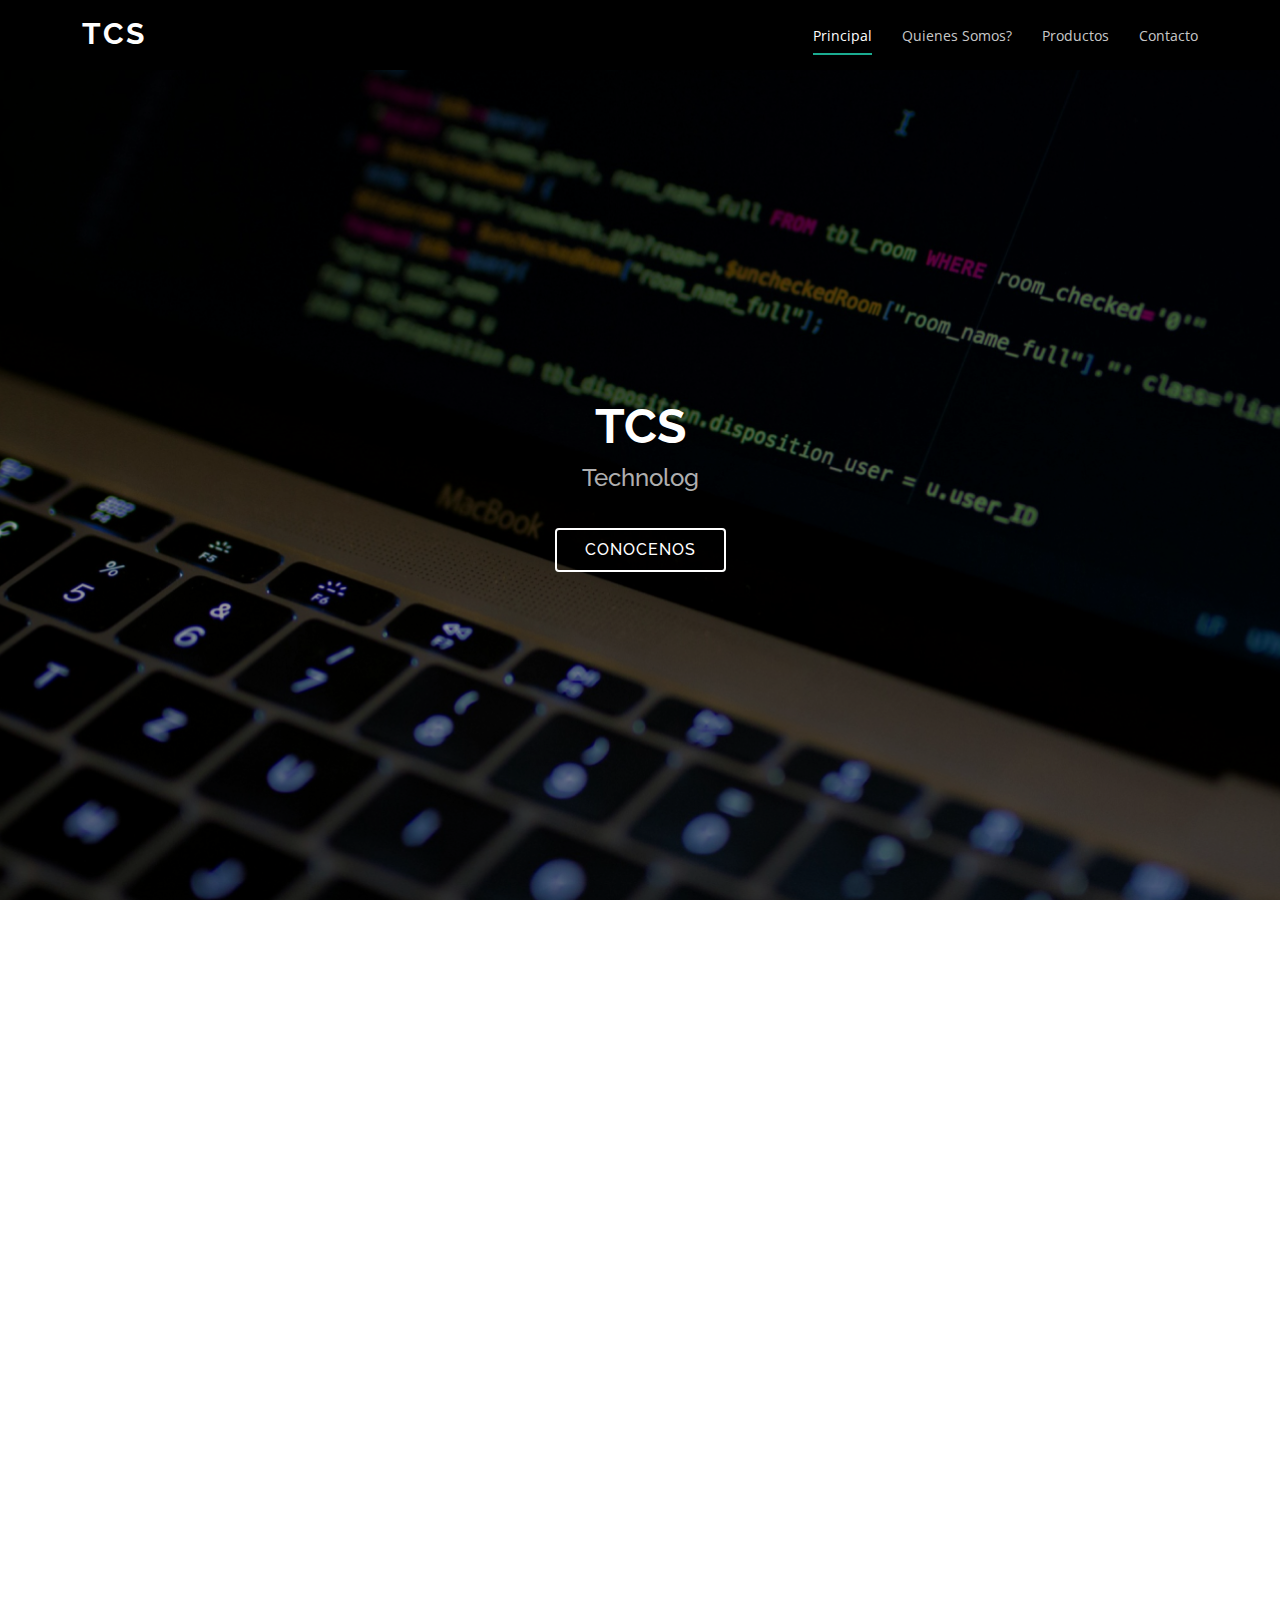
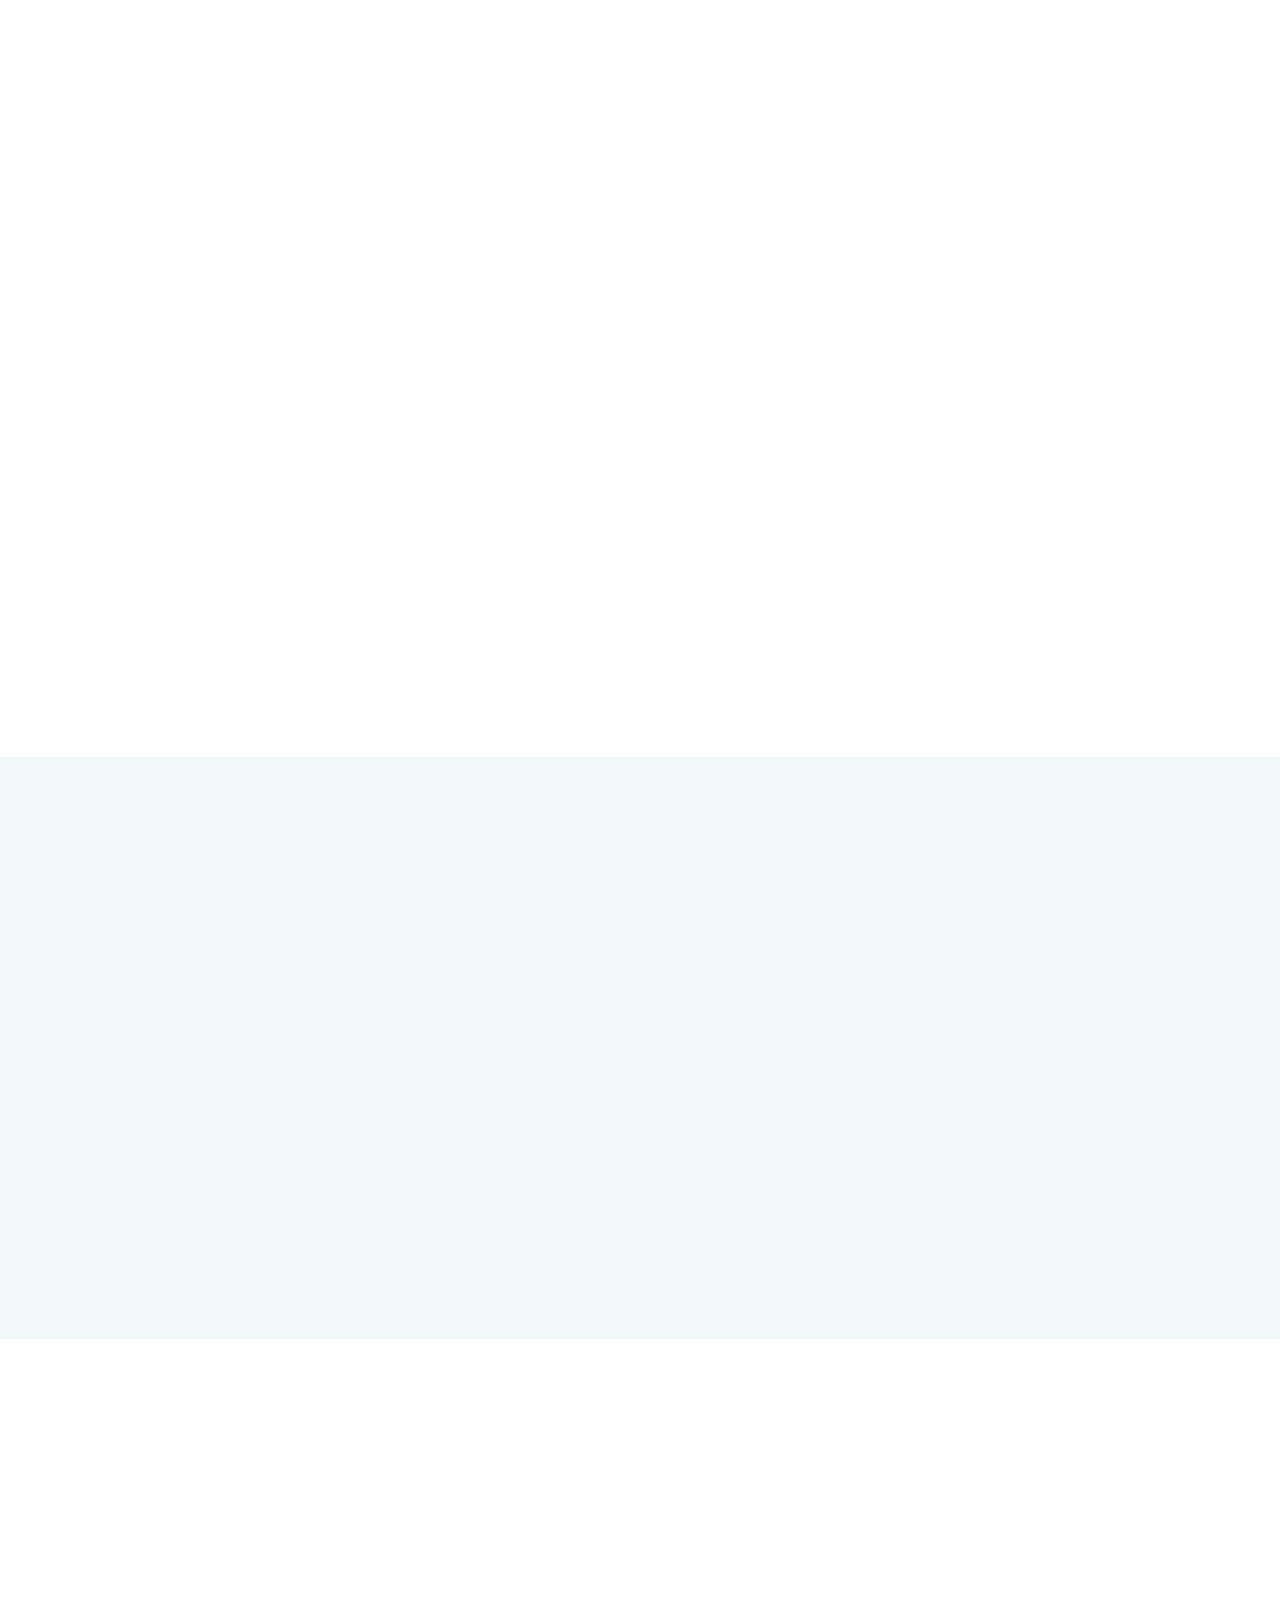
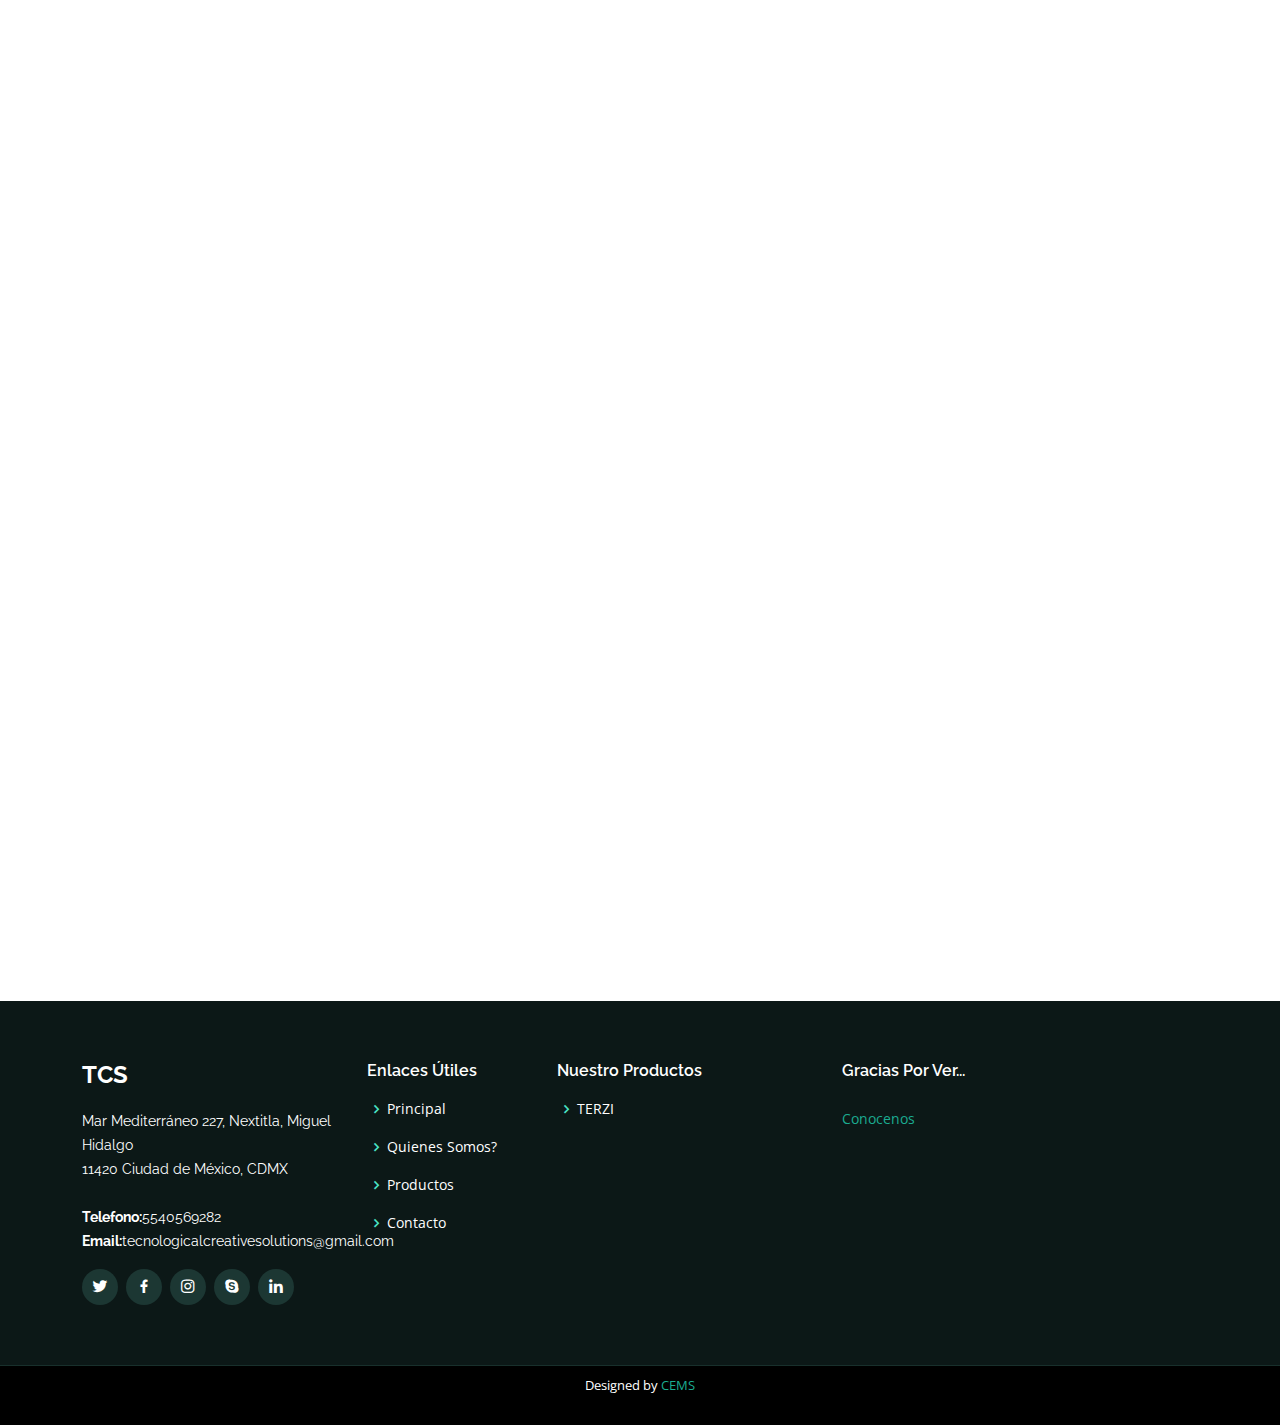
==== commit a5a47cde: "Update index.html" ====
--- a/index.html
+++ b/index.html
@@ -351,7 +351,7 @@
             <h4>Gracias Por Ver...</h4>
             <p></p>
             
-            <input type="submit" value="Subscribe">
+             <a href="#" class="btn-get-started">Conocenos</a>
             
 
           </div>
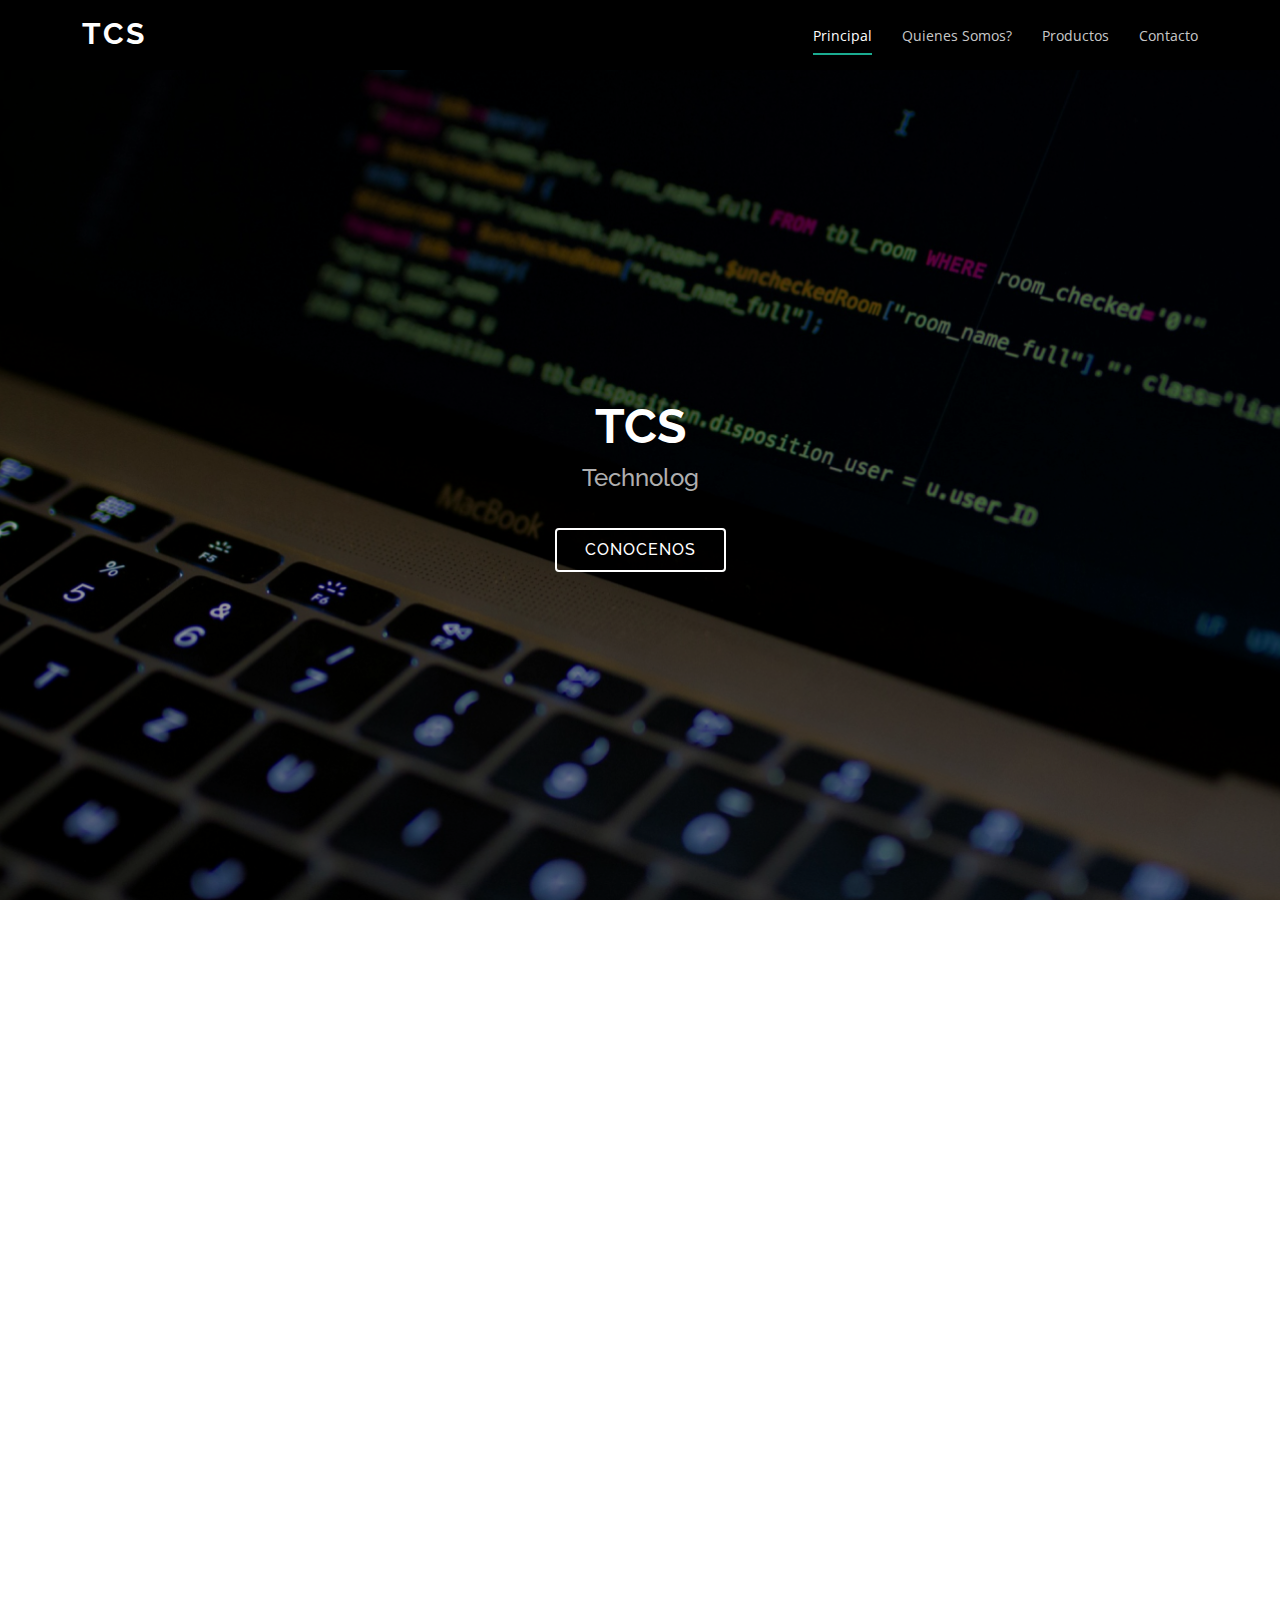
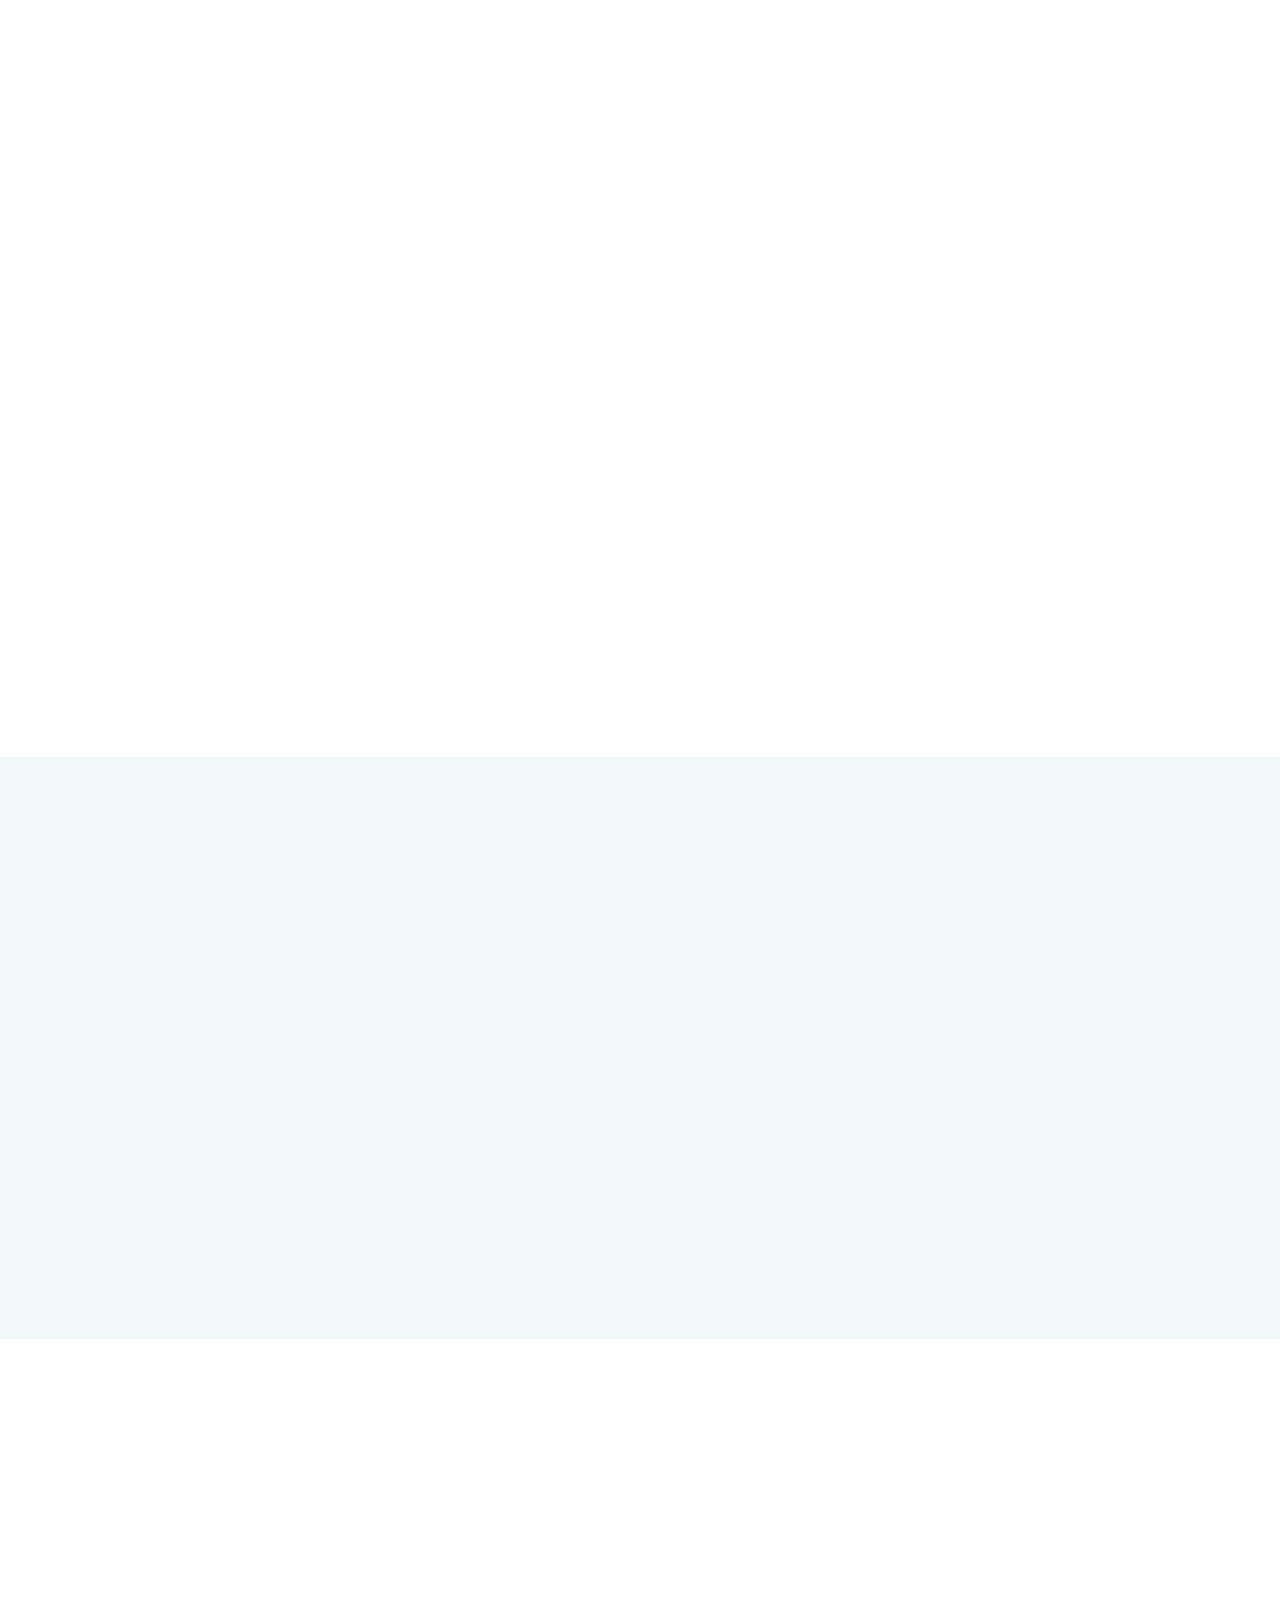
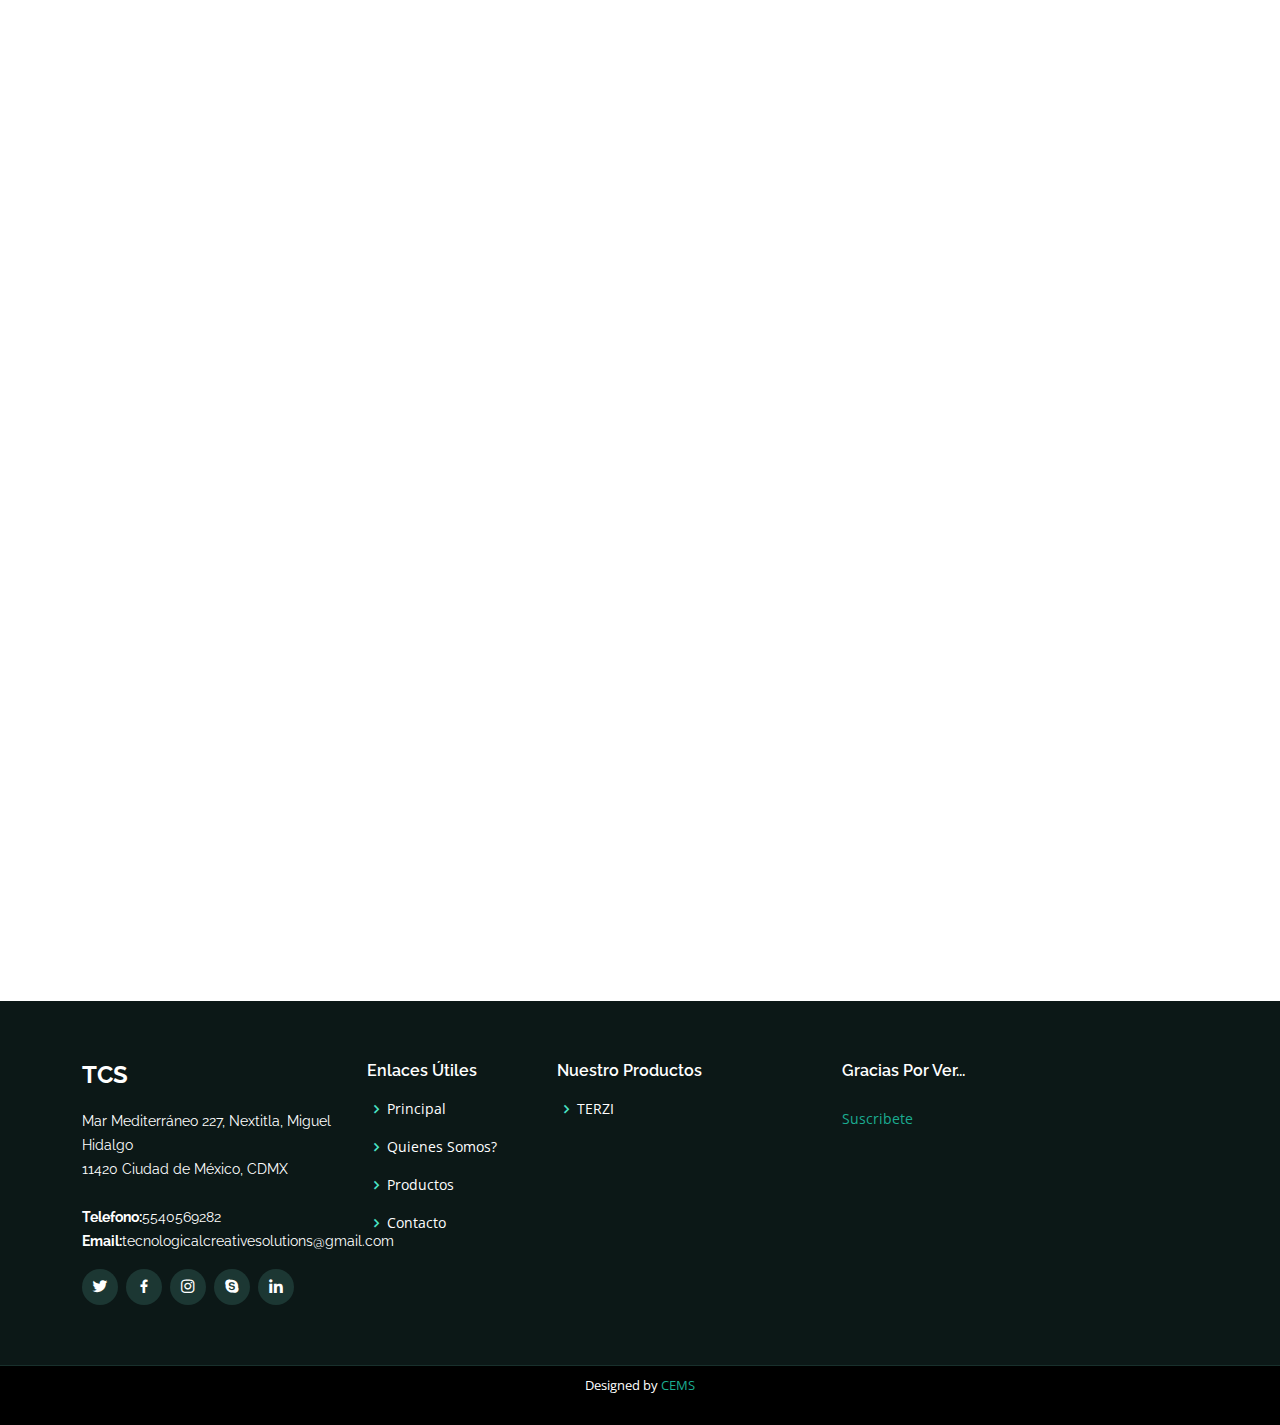
==== commit 73fc01a8: "Update index.html" ====
--- a/index.html
+++ b/index.html
@@ -351,7 +351,7 @@
             <h4>Gracias Por Ver...</h4>
             <p></p>
             
-             <a href="#" class="btn-get-started">Conocenos</a>
+             <a href="#" class="btn-get-started">Suscribete</a>
             
 
           </div>
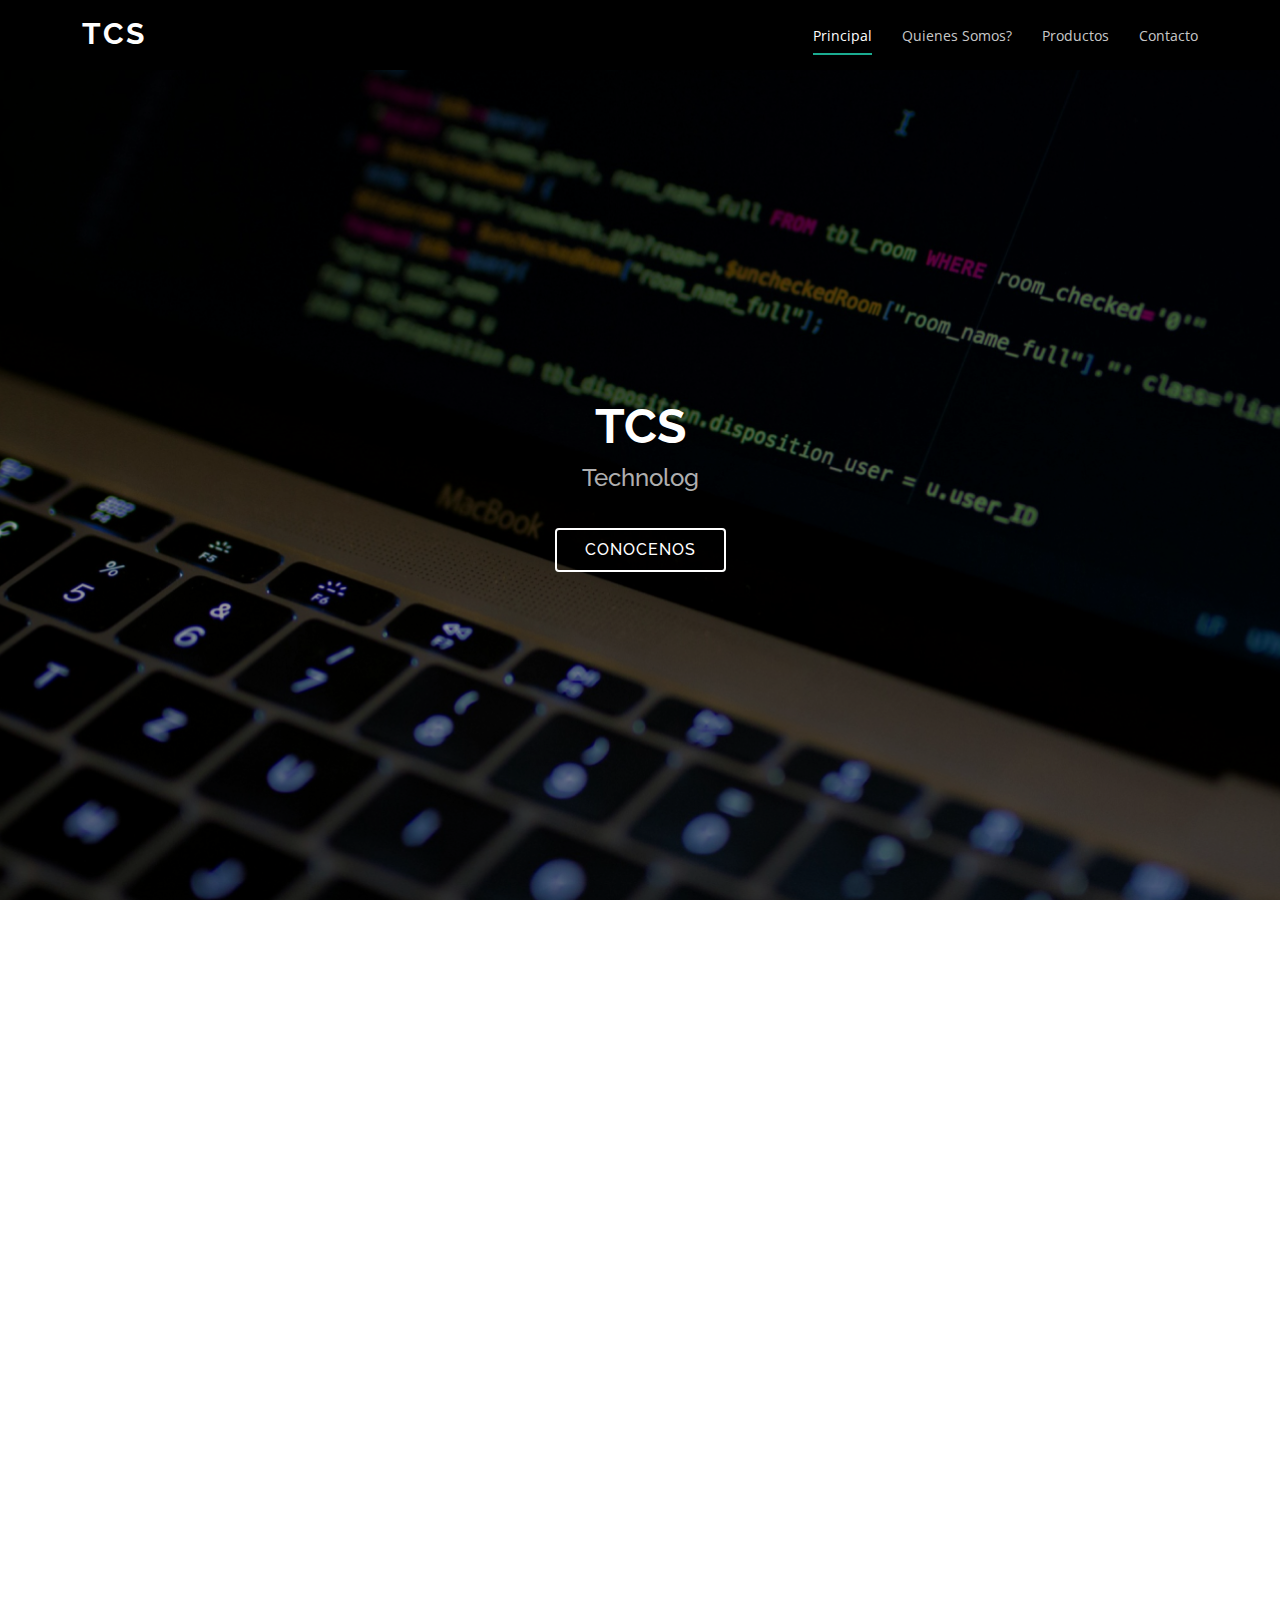
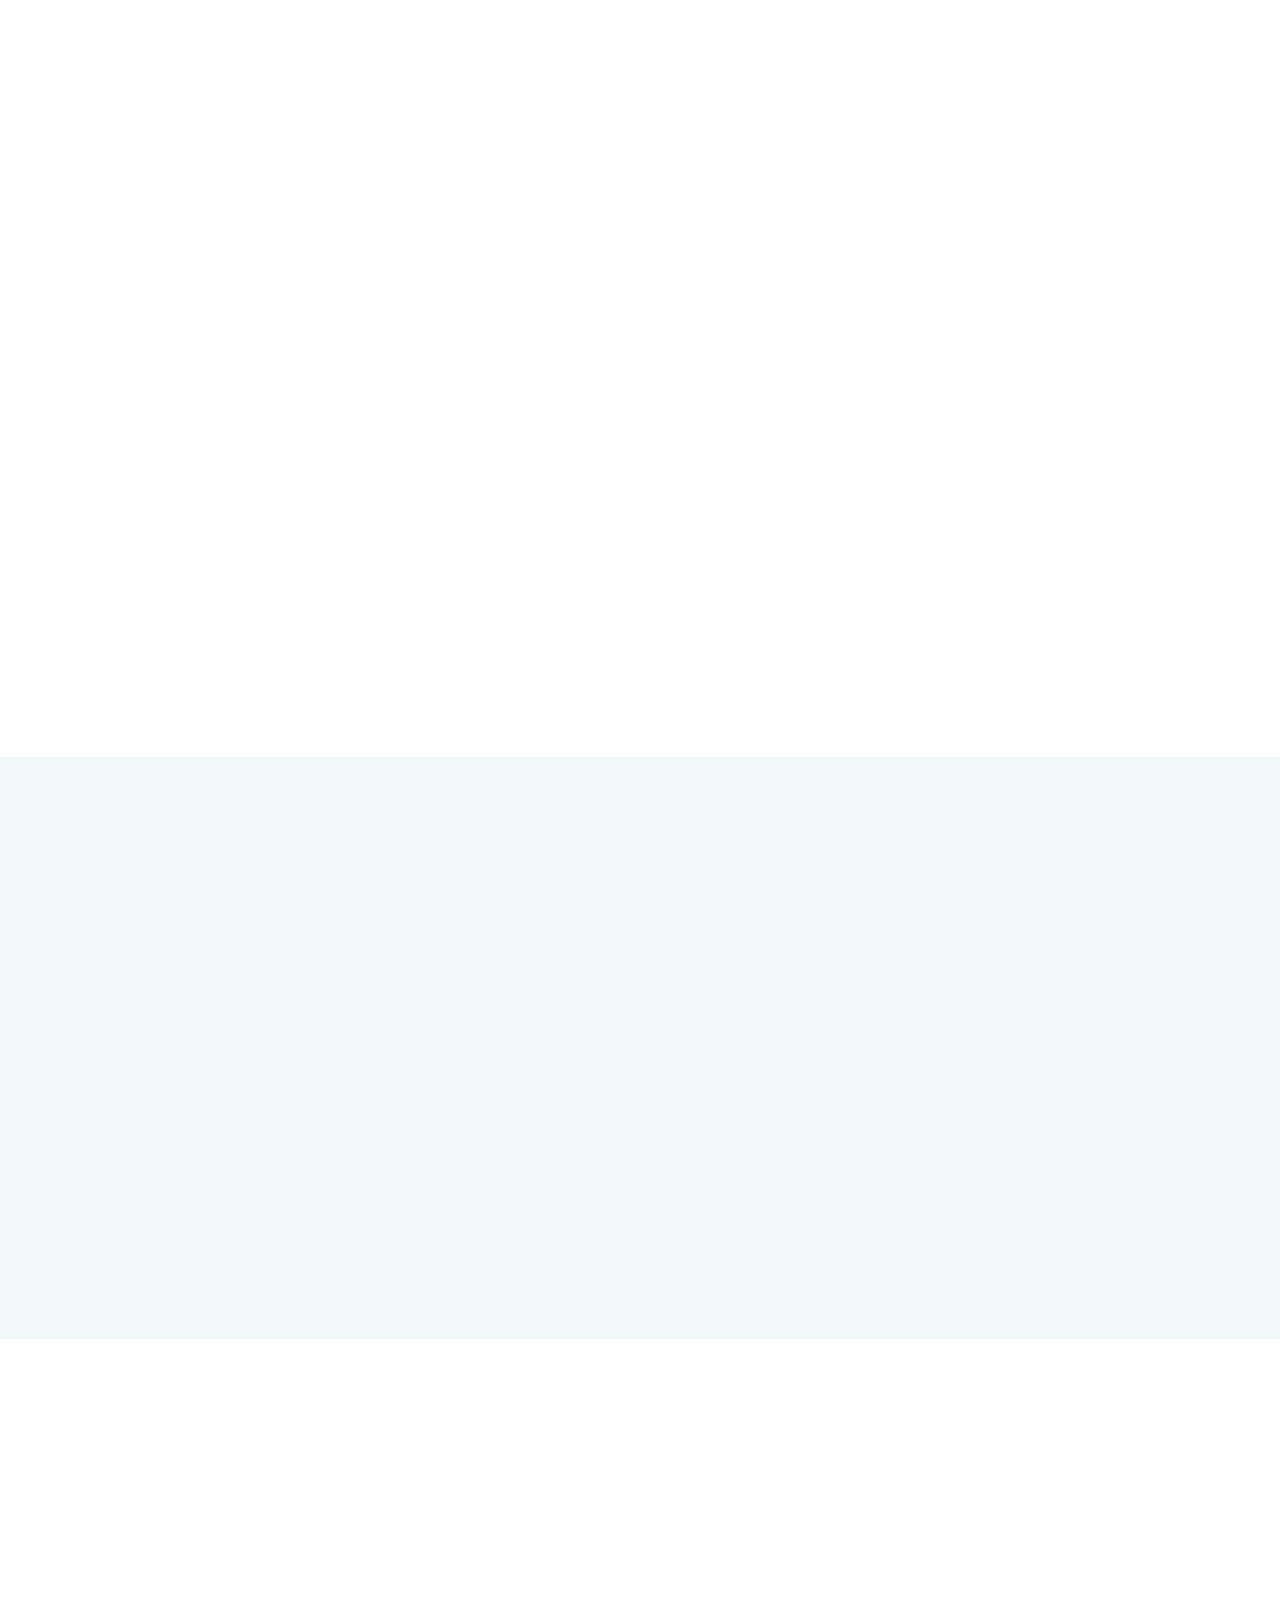
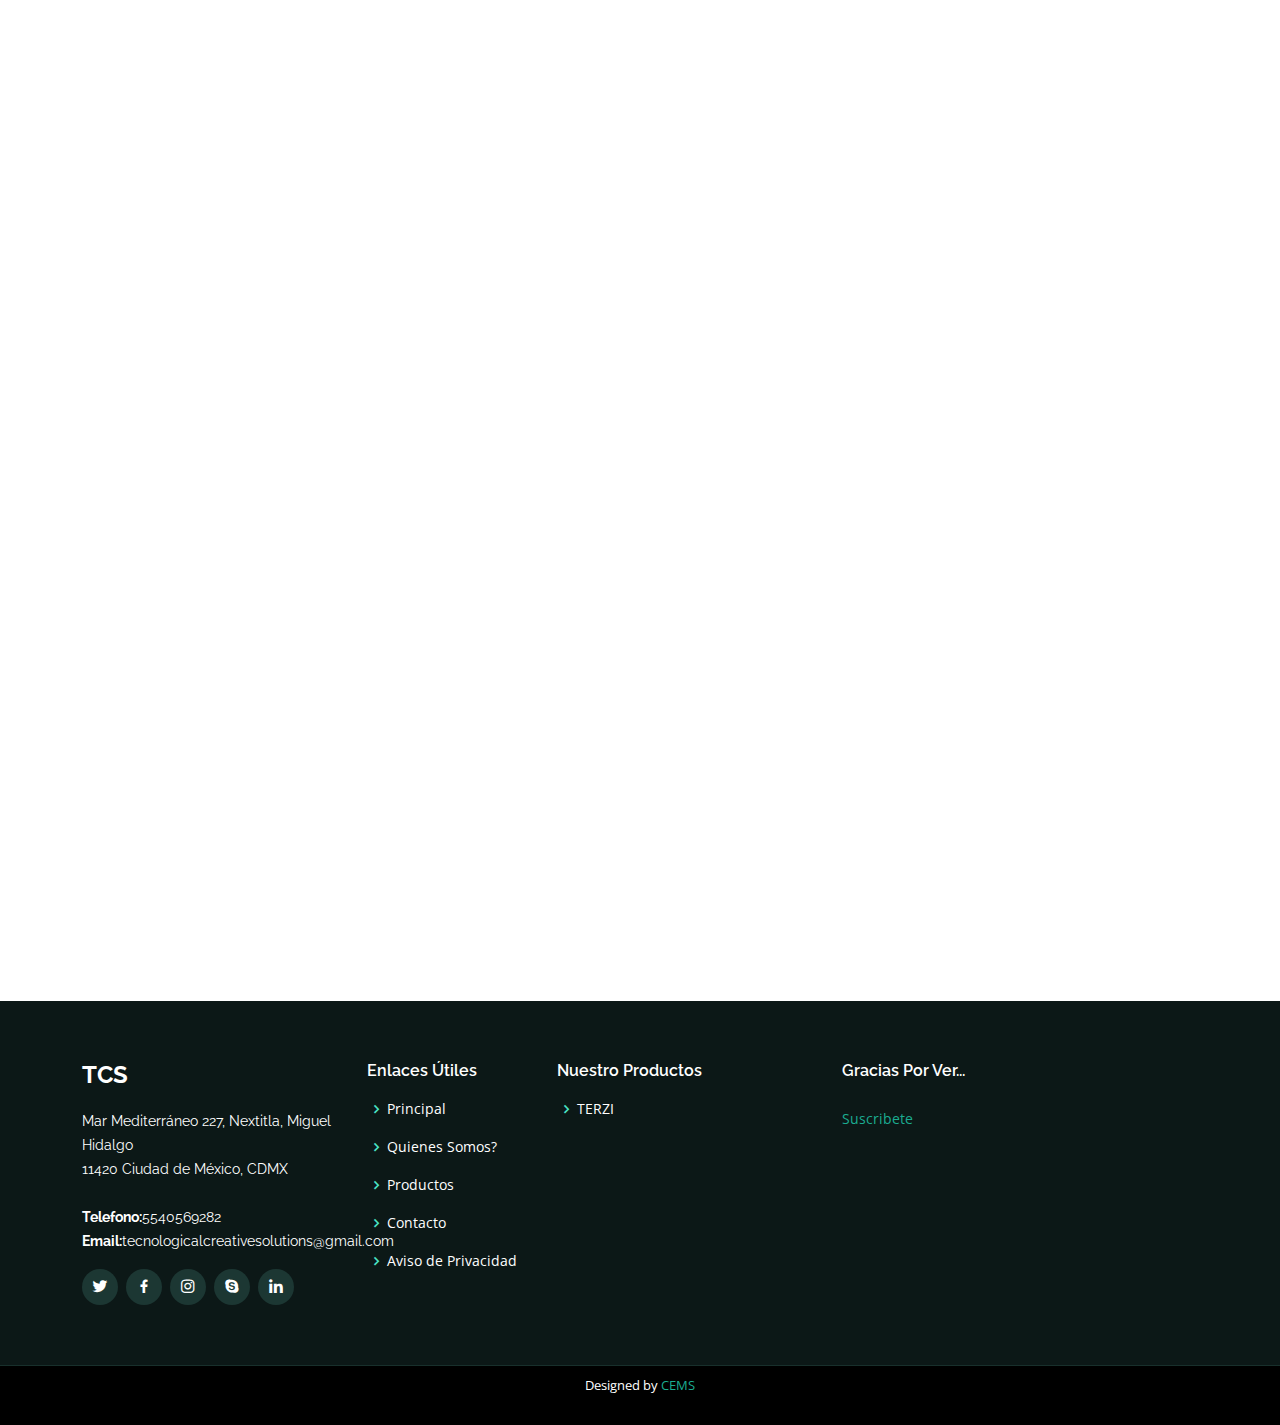
==== commit 9f02ad3c: "Update index.html" ====
--- a/index.html
+++ b/index.html
@@ -335,6 +335,7 @@
               <li><i class="bx bx-chevron-right"></i> <a href="#about">Quienes Somos?</a></li>
               <li><i class="bx bx-chevron-right"></i> <a href="#xd">Productos</a></li>
               <li><i class="bx bx-chevron-right"></i> <a href="#contact">Contacto</a></li>
+              <li><i class="bx bx-chevron-right"></i> <a href="https://carlosmanzano456.github.io/Aviso-Privacidad-TCS/">Aviso de Privacidad</a></li>
              
             </ul>
           </div>
